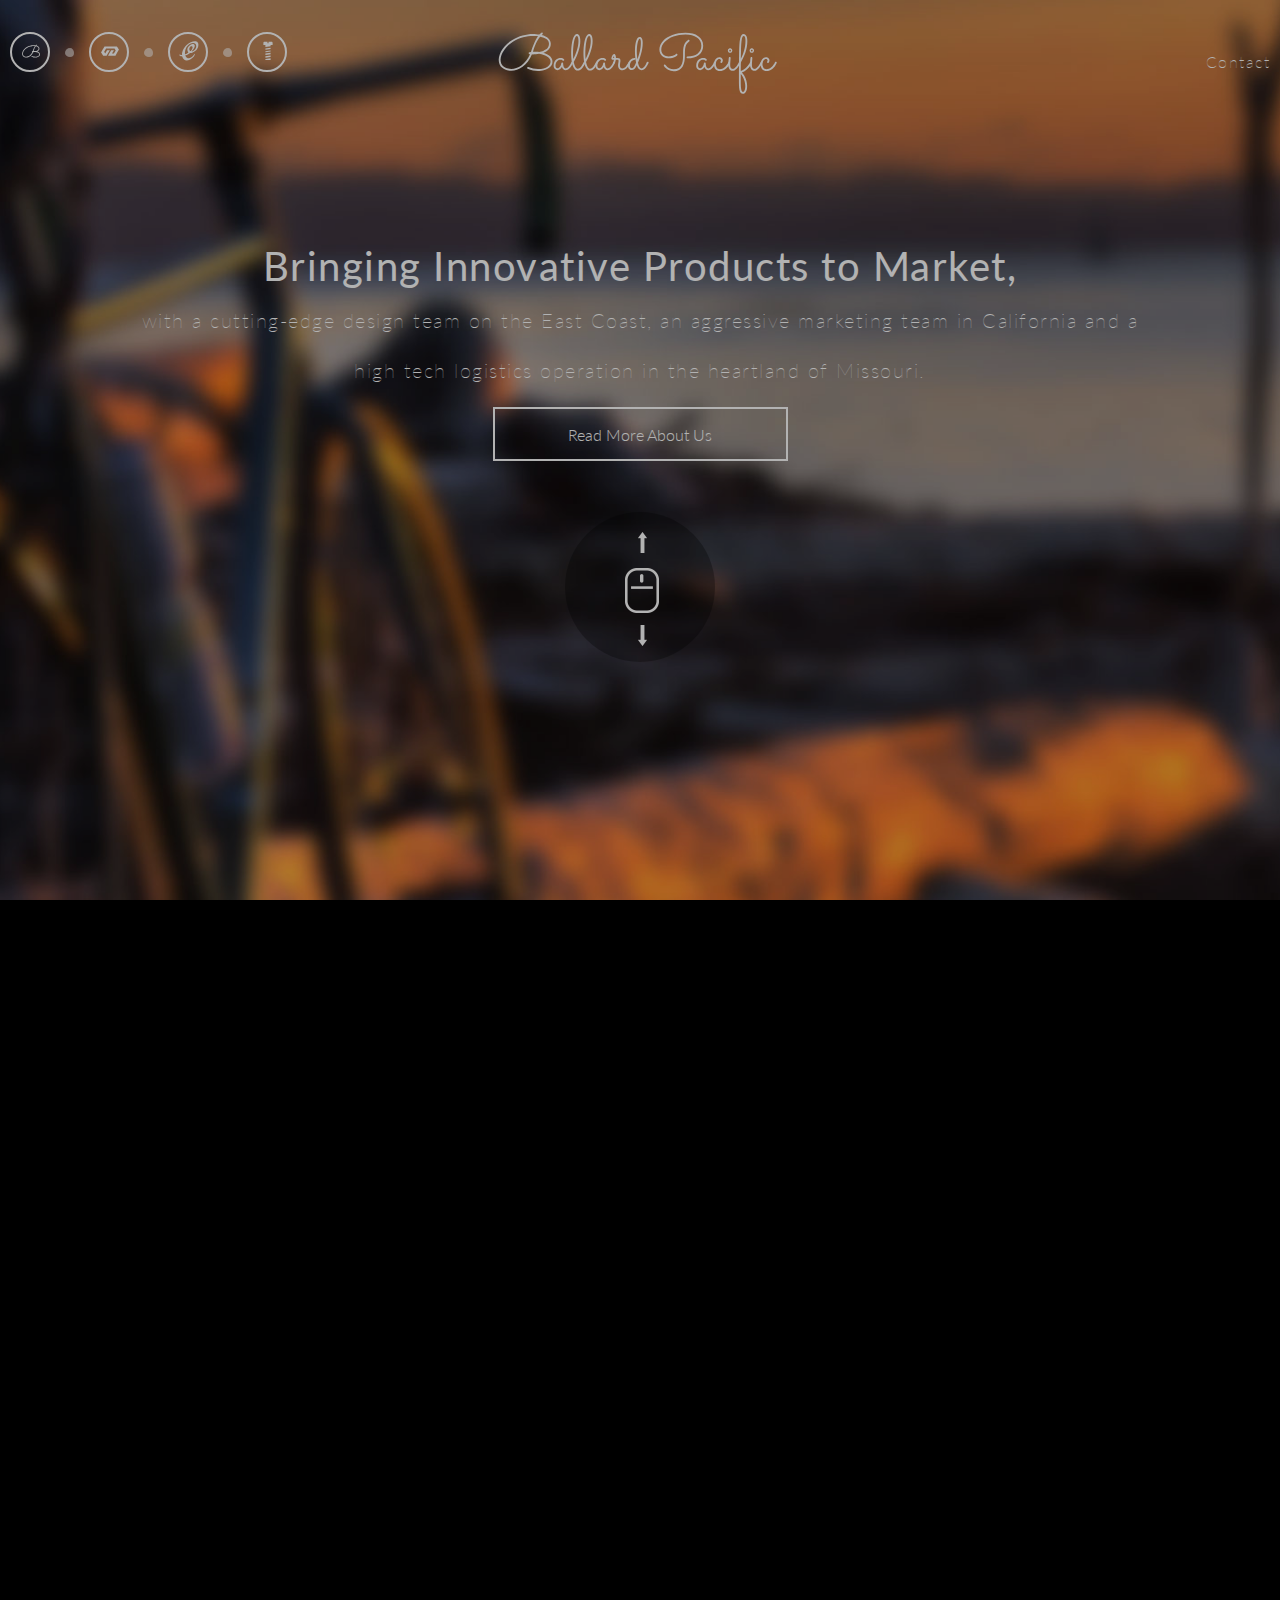
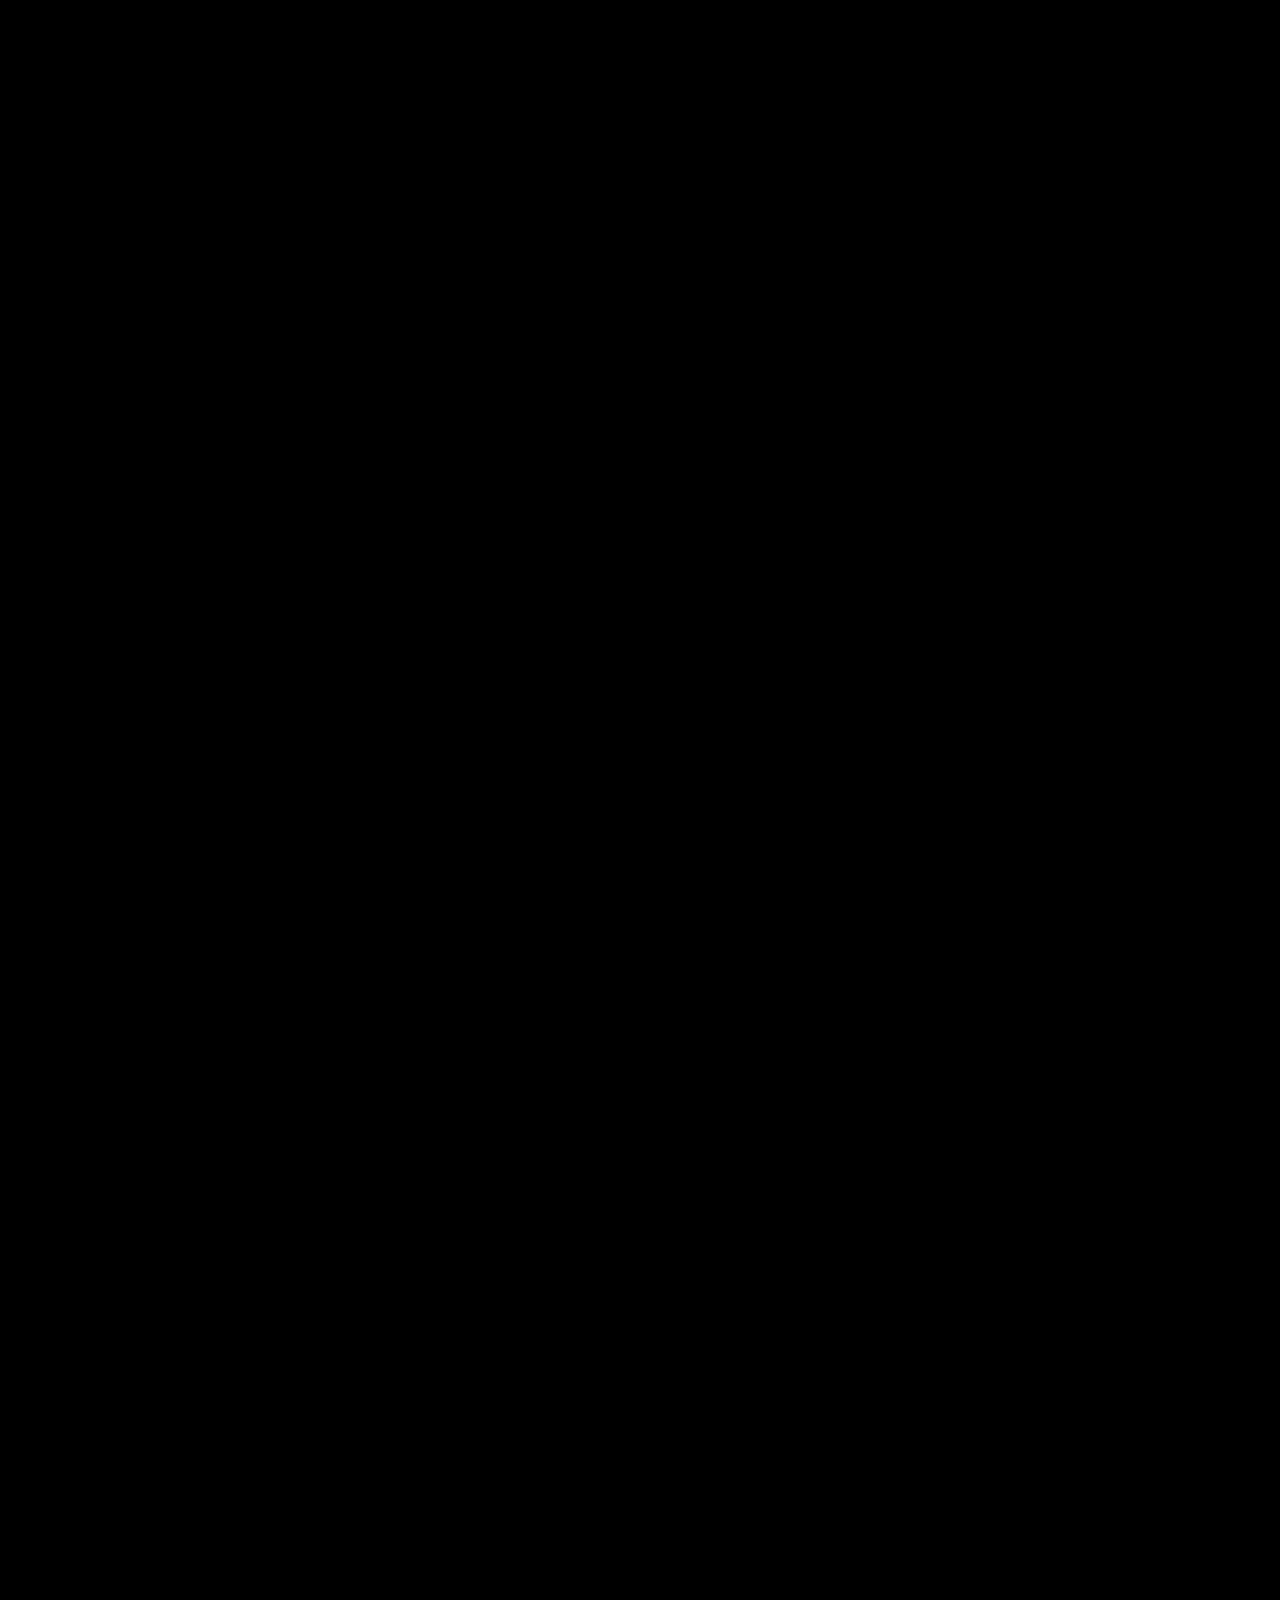
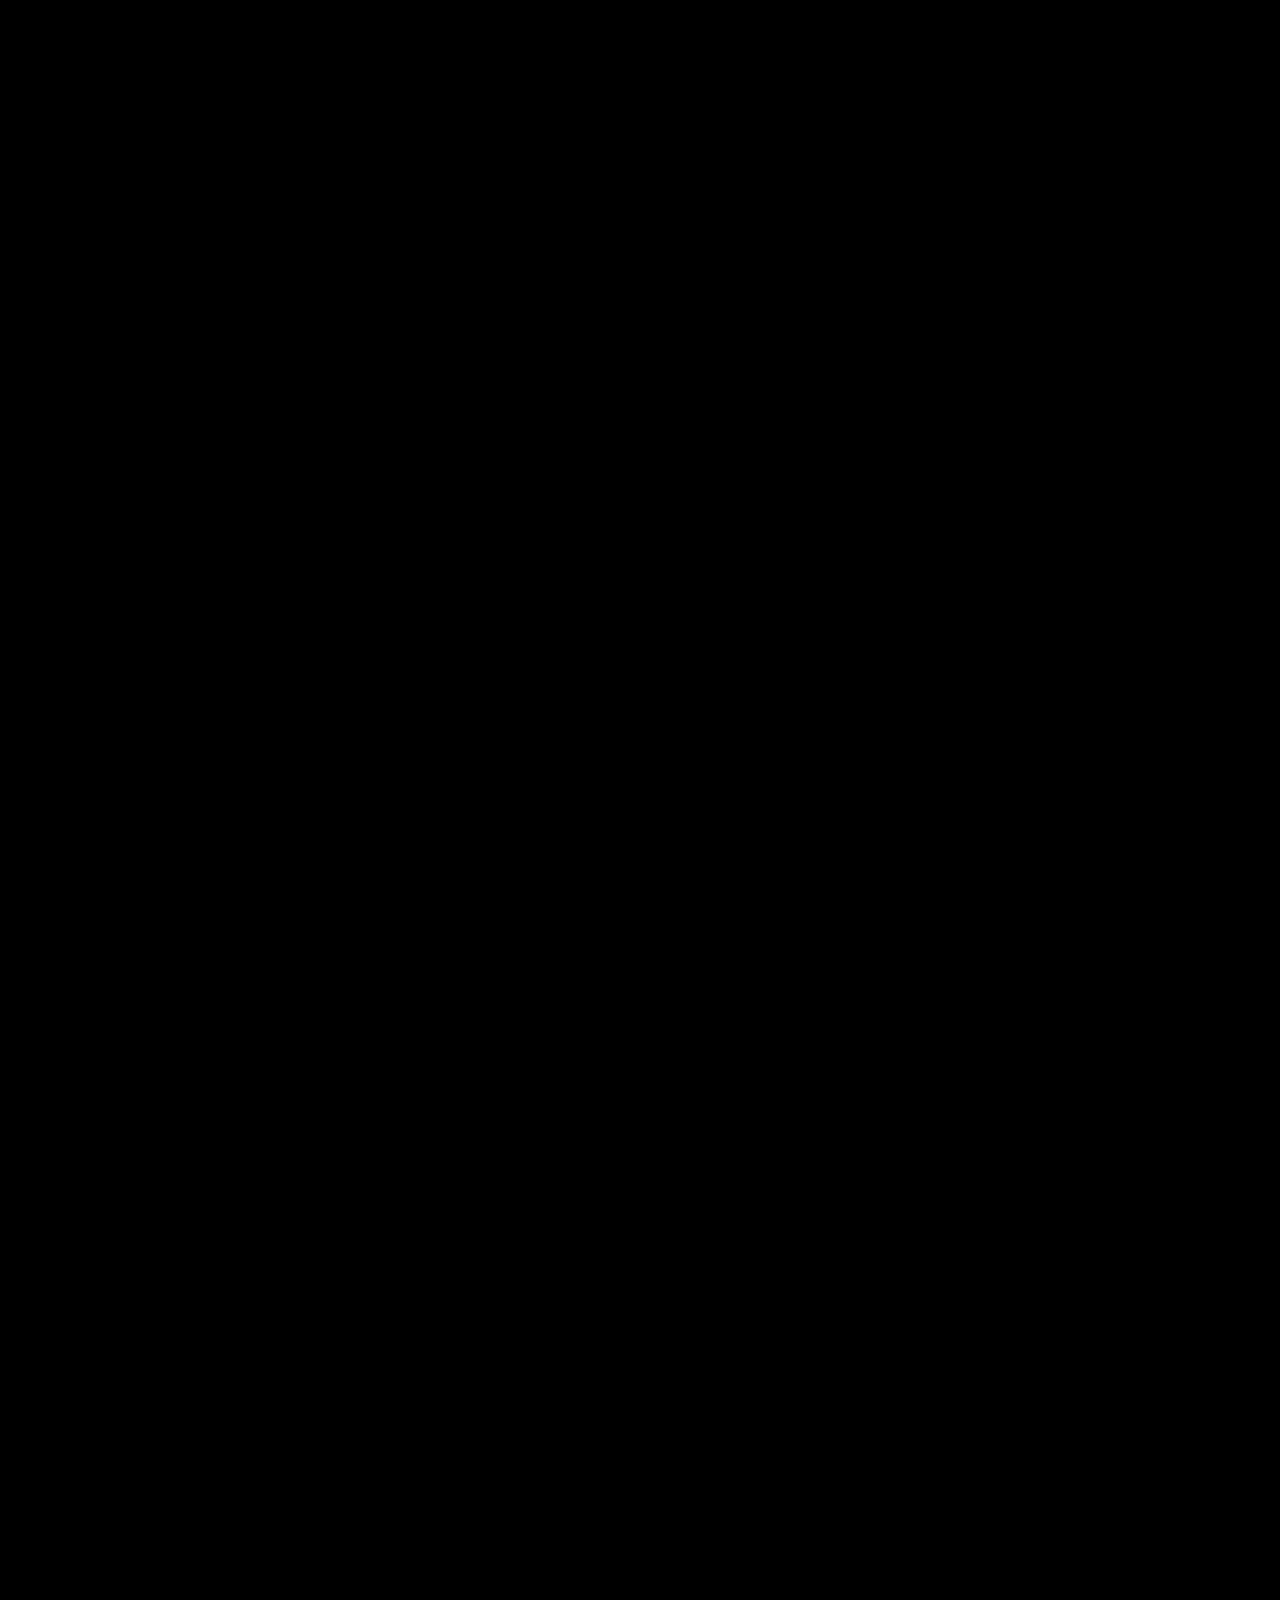
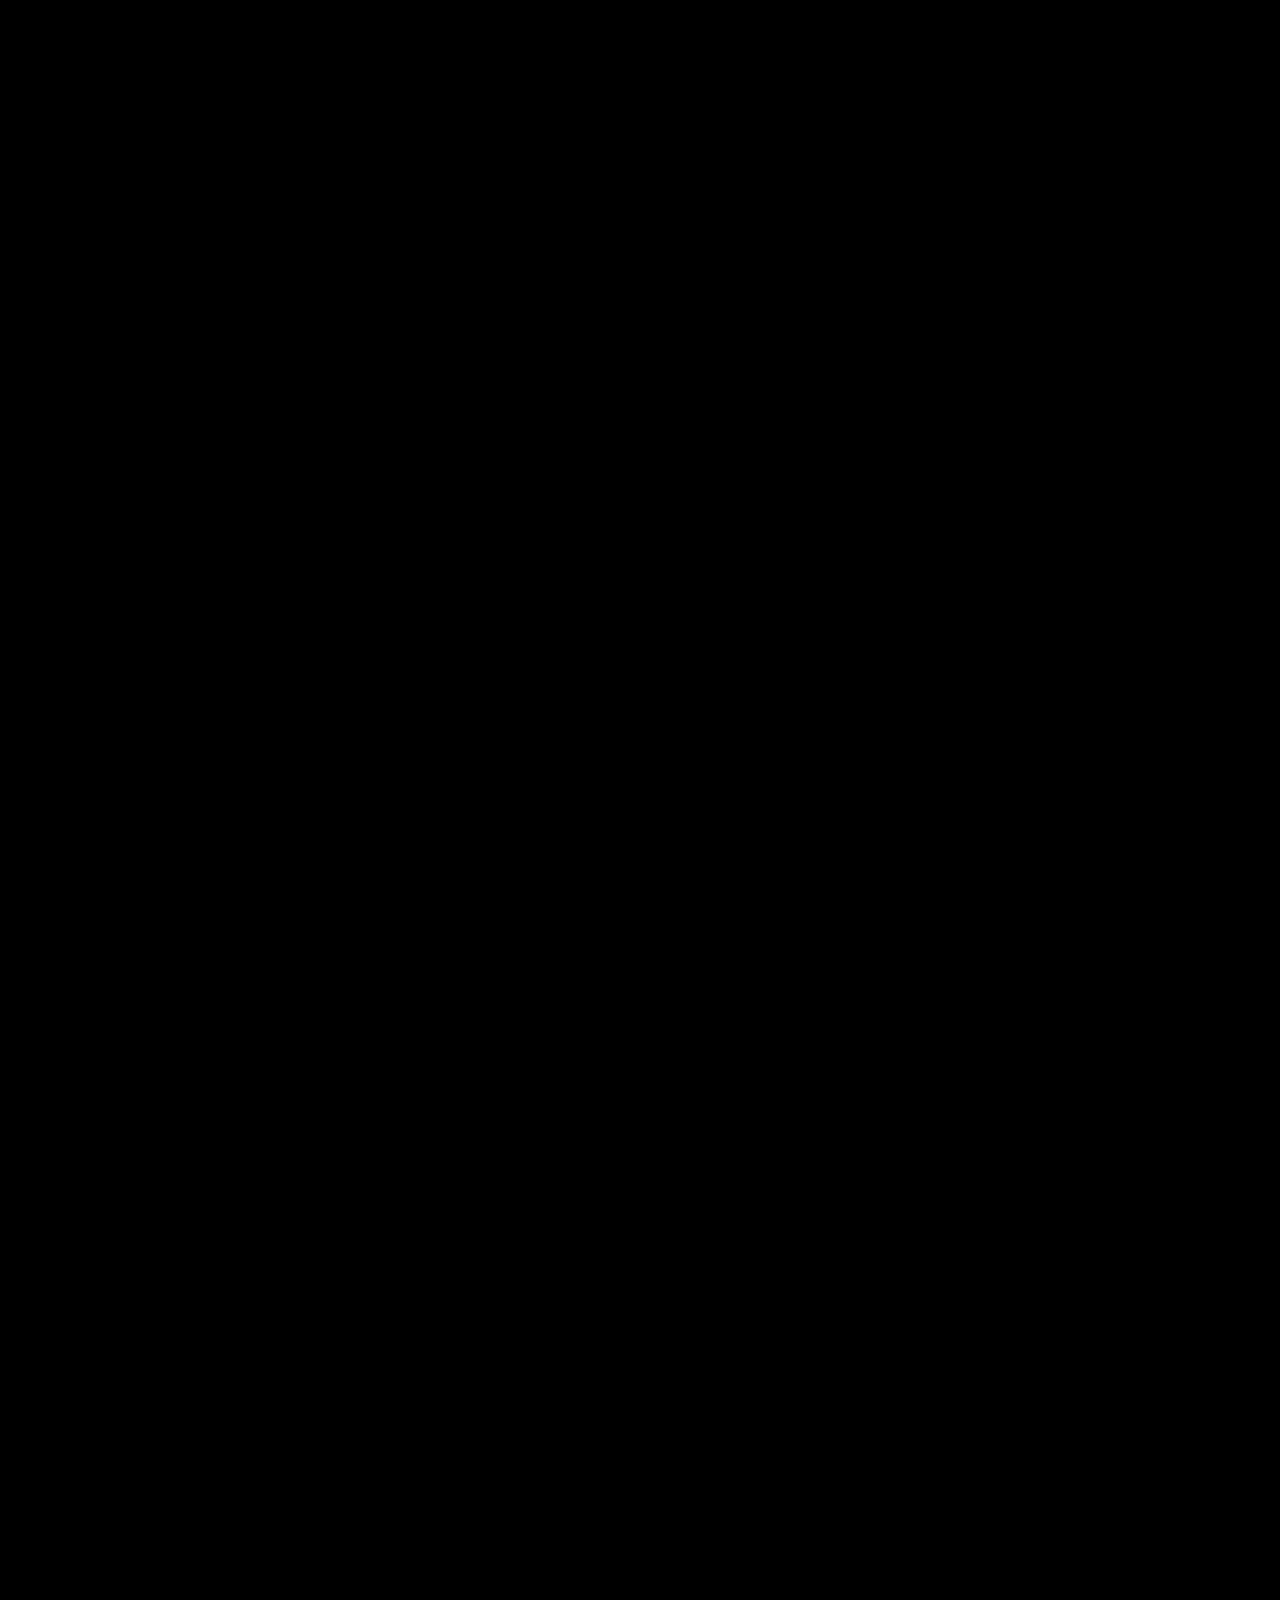
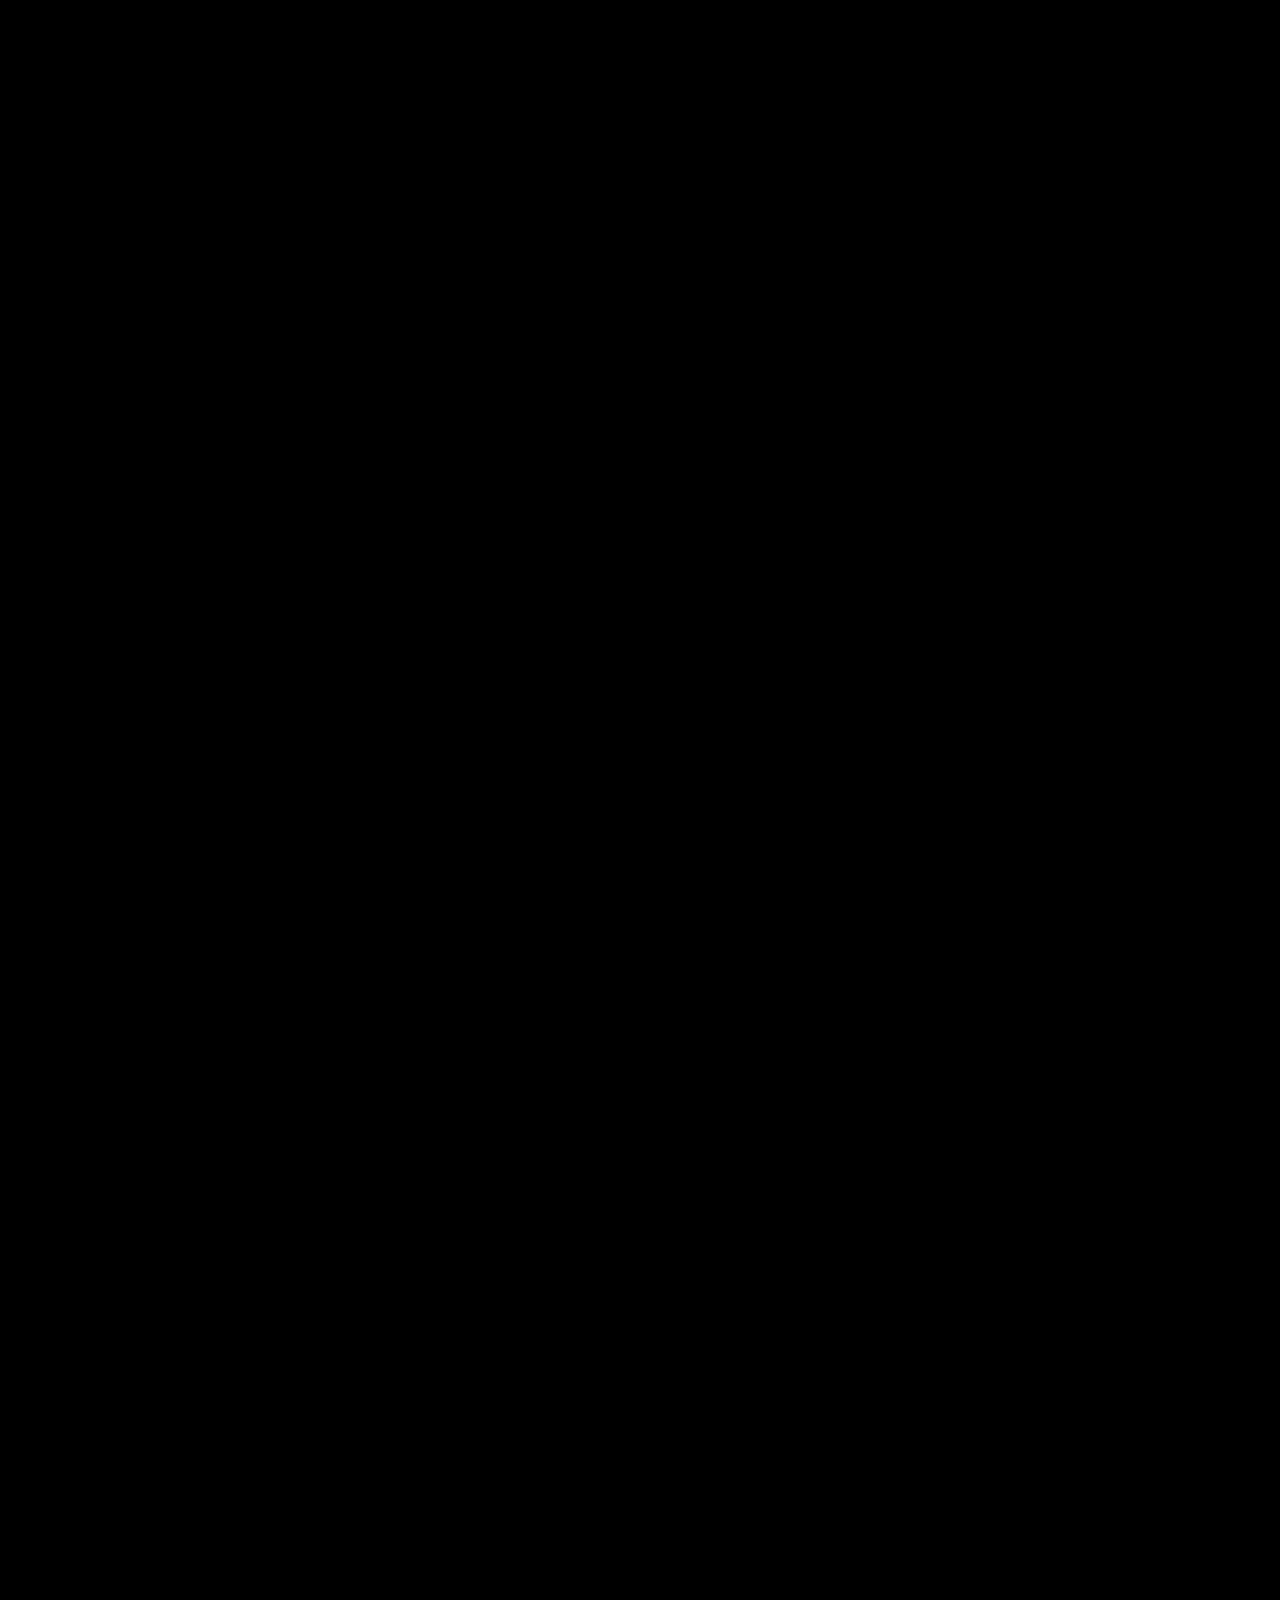
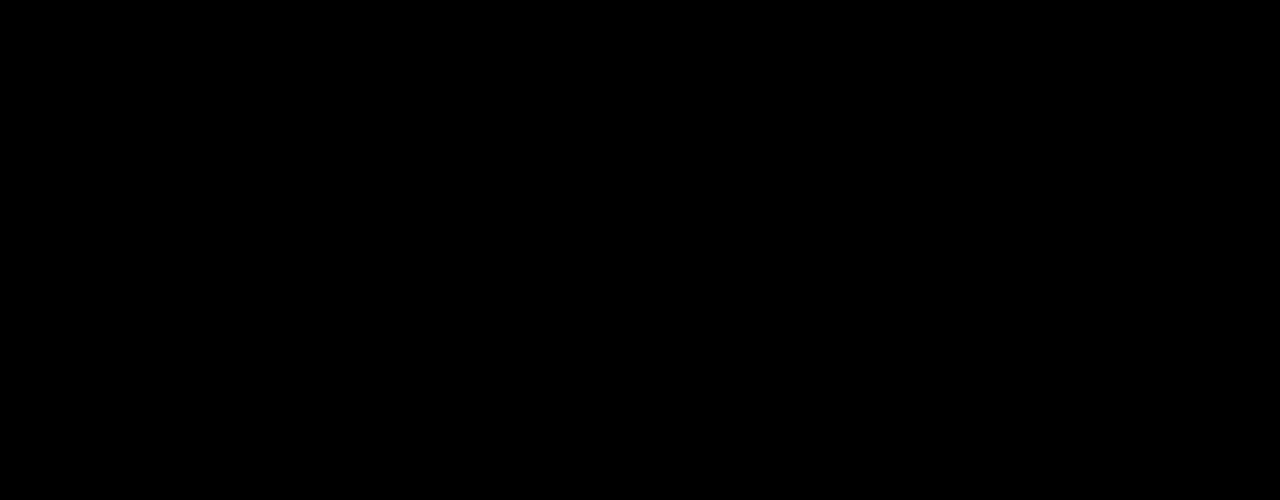
==== index.html @ b6d48e5d "Ballard Website" ====
<!DOCTYPE html PUBLIC "-//W3C//DTD XHTML 1.0 Transitional//EN" "http://www.w3.org/TR/xhtml1/DTD/xhtml1-transitional.dtd">
<html xmlns="http://www.w3.org/1999/xhtml">
<head>
<meta http-equiv="Content-Type" content="text/html; charset=UTF-8" />
    <title>Ballard</title>
    <meta name="viewport" content="width=device-width, initial-scale=1.0, maximum-scale=1.0" />
    <meta name="apple-mobile-web-app-capable" content="no">


	<link rel="stylesheet" href="//netdna.bootstrapcdn.com/bootstrap/3.1.1/css/bootstrap.min.css">

    <link rel="stylesheet" href="css/styles.css" type="text/css" />    
    <link rel='stylesheet' href='http://fonts.googleapis.com/css?family=Lato:100,300,400,700,100italic,300italic,400italic,700italic' type='text/css'>

    <script src = "http://ajax.googleapis.com/ajax/libs/jquery/1.10.2/jquery.min.js"></script>
    <script src="//netdna.bootstrapcdn.com/bootstrap/3.1.1/js/bootstrap.min.js"></script> 
    
     

</head>

<body>
	<!-- PRELOADER -->
    <div id="preloader">
        <div id="status">
        	<div class="spinner">
                <div class="bounce1"></div>
                <div class="bounce2"></div>
                <div class="bounce3"></div>
            </div>
        </div>
    </div>

       
    <div class="mycontainer"><!-- my container --> 
        <nav class="myheader_main visible-lg">    
            <div class="headerelement_menu">
                <a class="bt_circle" href="#ballard" data-menu-top="0"><img src="img/ico1.svg" alt="Ballard" /></a>
                <div class="point"></div>
                <a class="bt_circle" href="#motiontrenz" data-menu-top="4400"><img src="img/ico2.svg" alt="MotionTrenz" /></a>
                <div class="point"></div>
                <a class="bt_circle" href="#columbia" data-menu-top="6000"><img src="img/ico3.svg" alt="Columbia" /></a>
                <div class="point"></div>
                <a class="bt_circle" href="parts_main.html"><img src="img/ico4.svg" alt="Order Parts" /></a>
            </div>
        </nav>
        <p class="hidden-lg fixedtrue" style="z-index:888">
      	<button type="button" class=" fixedtrue bt_menu" data-toggle="offcanvas"><span class="entypo-menu"></span></button>
    	</p>
        
        <div class="row-offcanvas row-offcanvas-left">    
            <nav class="col-xs-6 col-sm-3 sidebar-offcanvas fixedtrue" id="sidebar" role="navigation">
                <div class="headerelement_menu headerelement_menu_mobile">
                    <a class="bt_circle" href="#ballard"><img src="img/ico1.svg" alt="Ballard" /></a>
                    <div class="point"></div>
                    <a class="bt_circle" href="#motiontrenz"><img src="img/ico2.svg" alt="MotionTrenz" /></a>
                    <div class="point"></div>
                    <a class="bt_circle" href="#columbia"><img src="img/ico3.svg" alt="Columbia" /></a>
                    <div class="point"></div>
                    <a class="bt_circle" href="parts_main.html"><img src="img/ico4.svg" alt="Order Parts" /></a>
                </div>
            </nav>
        </div>  
    
                                    
    <!-- ####### ALL SECTIONS ####### -->  
      
    <!-- SECTION 1-->
    <section class="image" id="img_landing" data-0="left:0%;" data-1600="left:0%;" data-1800="left:-100%;">
        <div id="ballard"></div>
        <!-- HEADER OPTION -->    
        <div class="myheader">
            
            <!-- header left-->
            <div class="headerelement_logo"><img class="logoballard" src="img/logo_ballard.svg" alt="ballard" /></div>
            <div class="headerelement_contact visible-lg"><a class="pull-right txt_header">Contact</a><h2 class="entypo-chat pull-right"></h2></div>
        </div>
    
        <div class="section1">
            <p class="simple_title ">Bringing Innovative Products to Market,</p>
            <p class="simple_text ">with a cutting-edge design team on the East Coast, an aggressive marketing team in California and a high tech logistics operation in the heartland of Missouri.</p>
            <div class="btdiv"> <button type="button" class="btn btn-default btn-lg ">Read More About Us</button></div>
            <div class="mousecircle visible-lg visible-md"><img src="img/mousescroll.png" alt=""/></div>
        </div>
    </section>
    
    
    
    
    
    <!-- SECTION 2-->
    <section class="image" id="img_about" data-250="left:110%;" data-1200="left:0%;" data-3200="left:0%;" data-3300="left:-250%;">
        <!-- header left-->
        
        <div class="myheader">
            <div class="headerelement_logo"><img class="logoballard" src="img/logo_ballard.svg" alt="ballard" /></div>
            <div class="headerelement_contact visible-lg"><a class="pull-right txt_header">Contact</a><h2 class="entypo-chat pull-right"></h2></div>
        </div>
    
    
        <div class="section2">
            <p class="simple_title ">We Love Bringing Innovation</p>
            <p class="simple_text ">with a cutting-edge design team on the East Coast, an aggressive marketing team in California and a high tech logistics operation in the heartland of Missouri. with a cutting-edge design team on the East Coast, an aggressive marketing team in California and a high tech logistics operation in the 
heartland of Missouri.</p>
            <div class="btdiv">
                <button type="button" class="btn btn-default btn-lg ">Our Websites</button>
                <button type="button" class="btn btn-default btn-lg ">Contact Us</button>
            </div>
        </div>
    </section>
    


    
    <!-- SECTION 3-->
    <section class="image" id="img_contact" data-1800="left:110%;" data-2800="left:0%;" data-3400="left:0%;" data-5000="left:0%;" data-5100="left:-250%;" >
        <!-- header left-->
        <div class="myheader">
            
            <div class="headerelement_logo"><img class="logoballard" src="img/logo_ballard.svg" alt="ballard" /></div>
            <div class="headerelement_contact visible-lg"><a class="pull-right txt_header">Contact</a><h2 class="entypo-chat pull-right"></h2></div>
        </div>
        
        <div class="section3">
            <p class="simple_title ">Have a Question? We’d Love to Help.</p>
            <form class="myform" action="" method="">
                <input name="name" class="txt_input" type="text" placeholder="First & Last Name" id="name" />
                <input name="email" class="txt_input" type="text" placeholder="Email Address" id="email" />
                <textarea name="message" class="txt_inputarea" placeholder="Message" id="message"></textarea>
                <div class="form_button">
                <button type="button" class="btn btn-default btn-lg">Contact Us</button>
                <p class="simple_text_small">Call us: 1.800.345.5768 OR Email us: info@ballard.com</p>
                </div>
            </form>
        </div>
    </section>
    
        
    
    
    <!-- SECTION 4--> 
     <a id="motiontrenz" style="font-size:0px;">motiontrenz</a>   
    <section class="ciencien" id="motiontrenz">
        <!--izquierda-->
        <div class="image50" id="img_motiontrenz_left" data-3400="left:110%;" data-4400="left:0%;" data-5000="left:0%;" data-6000="left:0%;" data-6100="left:-250%;" style="z-index:200;">
            <!-- header left-->
            <div class="myheader hidden-lg">
                <div class="pull-right"><img class="logomotion pull-right" src="img/logo_motion.png" /></div>
            </div> 
            <div class="section_left">
                <p class="simple_title ">Bringing Innovative </p>
                <p class="simple_text ">with a cutting-edge design team on the East Coast, an 
        aggressive marketing team in California and a high tech logistics 
        operation in the heartland of Missouri.</p>
                <div class="btdiv"> <button type="button" class="btn btn-default btn-lg ">Visit Our Website</button></div>
            </div>
        </div> 
        
        <!--derecha-->
        <div class="image50 visible-lg" id="img_motiontrenz_right" data-3400="left:160%;" data-4400="left:50%;" data-5000="left:50%;" data-6000="left:50%;" data-6100="left:-200%;" style="z-index:100;">
            <!-- header section-->
            <div class="myheader">
                <div class="pull-right"><img class="pull-right" src="img/logo_motion.png" /></div>
            </div>
            <div class="section_right">
                <div class="col-lg-12"></div>
            </div>
        </div>
    </section>
    
    <!-- bike red-->
    <div class="image bike"
        data-0="left:30%; opacity:0; display:none;"
        data-4100="left:30%; opacity:1; display:inline;"
        data-4300="left:56%; opacity:1; display:inline;">
        <img class="bikeimg" src="img/bg_redbike.png" alt="bike" />        
    </div> 


     <!-- SECTION 5-->
    <a id="columbia" style="font-size:0px;">columbia</a>
    <section id="columbia" class="ciencien">    
        <div class="image50" id="img_columbia_left"  data-5000="left:110%;" data-6000="left:0%;" data-6600="left:0%;" data-7600="left:0%;" style="z-index:300;">
            <!-- header left-->
            <div class="myheader hidden-lg">
                <div class="pull-right"><img class="logocolumbia pull-right" src="img/log_columbia2.svg"/></div>
            </div> 
            <div class="section_left">
                <p class="simple_title ">Bringing Back America’s Oldest Bicycle.</p>
                <p class="simple_text ">To be informed when our bikes are available, sign up for our newsletter below</p>
                <form class="myform" action="" method="">
                    <input name="name" class="txt_input" type="text" placeholder="First & Last Name" id="name" />
                    <input name="email" class="txt_input" type="text" placeholder="Email Address" id="email" />
                    <textarea name="message" class="txt_inputarea" placeholder="Message" id="message"></textarea>
                    <div class="form_button">
                        <button type="button" class="btn btn-default btn-lg">Read More About Us</button>
                        <p class="simple_text_small">Call us: 1.800.345.5768 OR Email us: info@ballard.com</p>
                    </div>
                </form>
            </div>
        </div>
       
    
        <div class="image50 visible-lg" id="img_columbia_right"  data-5000="left:160%;" data-6000="left:50%;" data-6600="left:50%;" data-7600="left:50%;"style="z-index:200;">
            <!-- header section-->
            <div class="myheader">
                <div class="pull-right"><img class="pull-right" src="img/log_columbia.svg"/></div>
            </div>
            <div class="section_right">
                <div class="col-lg-12"></div>
            </div>
        </div>
    </section>    
    
    <!-- bike black -->
    <div class="image bike" style="z-index:200;"
        data-0="left:30%; opacity:0; display:none;"
        data-5700="left:30%; opacity:1; display:inline;"
        data-5900="left:56%; opacity:1; display:inline;">
        <img class="bikeimg"  src="img/bg_blackbike.png" alt="bike" />      
    </div>
        
                   
	</div><!-- end my container --> 
        
        
                   
        

    
    
    
    
    
    <script src="js/bootstrap.min.js"></script>	 
    <script type="text/javascript" src="js/skrollr.min.js"></script>
    <script type="text/javascript" src="js/skrollr.menu.min.js" type="text/javascript" charset="utf-8"></script>

    
    <!-- scrollr inicializacion si es desktop-->
 	<script type="text/javascript">
		var device = navigator.userAgent
		if (device.match(/Iphone/i)|| device.match(/Ipod/i)|| device.match(/Android/i)|| device.match(/J2ME/i)|| device.match(/BlackBerry/i)|| device.match(/iPhone|iPad|iPod/i)|| device.match(/Opera Mini/i)|| device.match(/IEMobile/i)|| device.match(/Mobile/i)|| device.match(/Windows Phone/i)|| device.match(/windows mobile/i)|| device.match(/windows ce/i)|| device.match(/webOS/i)|| device.match(/palm/i)|| device.match(/bada/i)|| device.match(/series60/i)|| device.match(/nokia/i)|| device.match(/symbian/i)|| device.match(/HTC/i))
		 { 
		 	$(function(){<!-- Si es un mobile, solo activa un desplazamiento suave-->

				 $('a[href*=#]').click(function() {
			
				 if (location.pathname.replace(/^\//,'') == this.pathname.replace(/^\//,'')
					 && location.hostname == this.hostname) {
			
						 var $target = $(this.hash);
			
						 $target = $target.length && $target || $('[name=' + this.hash.slice(1) +']');
			
						 if ($target.length) {
			
							 var targetOffset = $target.offset().top;
			
							 $('html,body').animate({scrollTop: targetOffset}, 1000);
			
							 return false;
			
						}
			
				   }
			
			   });
			
			});
		 
		
		}
		else
		{	<!-- Si es desktop, activa skrollr con todas sus funciones-->
			setTimeout(function() {
				var s = skrollr.init();
				
				skrollr.menu.init(s, {
				animate: true,
				duration: 1000,
				easing: 'sqrt'
				})
				
			}, 500);
			
		}
		
		

		
		
			
	</script>
    
	<!-- Preloader -->
	<script type="text/javascript">
        //<![CDATA[
            $(window).load(function() { // makes sure the whole site is loaded
                $('#status').fadeOut(); // will first fade out the loading animation
                $('#preloader').delay(350).fadeOut('slow'); // will fade out the white DIV that covers the website.
                $('body').delay(350).css({'overflow':'visible'});
            })
        //]]>
    </script>
    
    
    <!-- toggle bar -->
	<script type="text/javascript">
        $(document).ready(function () {
		  $('[data-toggle="offcanvas"]').click(function () {
			$('.row-offcanvas').toggleClass('active')
		  });
		});
    </script> 
    
    
    
    
    
    
    
    
</body>
</html>
---- css/styles.css ----
@charset "UTF-8";

@import url(http://weloveiconfonts.com/api/?family=entypo);

/* entypo */
[class*="entypo-"]:before {
  font-family: 'entypo', sans-serif;
}





/* BOOTSTRAP PERSONALIZATION*/
a {color: #FFFFFF; text-decoration: none;}
a:link {color: #FFFFFF; text-decoration: none;}
a:hover a:visited a:active {color: #FFFFFF; text-decoration: none;}
a:hover, a:visited, a:active {color: #FFFFFF; text-decoration: none;}

h3, .h3 {
margin-top: 12px;
margin-bottom: 12px;
}

.btn-default {
	max-width: 295px;
	width: 40%;
	height: 54px;
	margin-right: 10px;
	margin-left: 10px;
	margin-top: 12px;
	margin-bottom: 12px;
	font-size: 16px;
	color: #FFFFFF;
	font-weight: 300;
	background-color: rgba(255,255,255,0);
	border: solid 2px #fff;
	border-radius: 0px;
	
	transition: all ease-out 0.2s;
	-ms-transition: all ease-out 0.2s;
	-moz-transition: all ease-out 0.2s;
	-webkit-transition: all ease-out 0.2s;
}

.btn-default:hover, .btn-default:visited, .btn-default:active{
	
	color: #FFFFFF;
	background-color: rgba(255,255,255,0.3);
	border: solid 2px #fff;
	border-radius: 0px;
	
	transition: all ease-in 0.2s;
	-ms-transition: all ease-in 0.2s;
	-moz-transition: all ease-in 0.2s;
	-webkit-transition: all ease-in 0.2s;
}


/*END BOOTSTRAP PERSONALIZATION*/







*{
	margin:0px;
	padding:0px;
}
html, body{
	height: 100%;
	min-height: 100%;
	font-family: "Lato","tahoma","verdana","arial","sans-serif";
	font-size: 24px;
	font-weight:lighter;
	letter-spacing:1.5px;
	color:#FFFFFF;
	background-color: #000000;
	
}

.mycontainer {
    display:block;
	position:relative;
	height: 100%;
	min-height:100%;
    min-width:100%;
}

.myheader_main{
	margin-top: 32px;
	margin-left: 10px;
	position: absolute;
	z-index:999;
}

.myheader{
	width: 100%;
	position:absolute;
	float: none;
	padding-top: 30px;
}




/*  HEADER   */
.headerelement_logo, .headerelement_contact{
	width:33.3%;
	min-width:300px;
	text-align:center;
}

.headerelement_menu{
	position:fixed;
	
}

.headerelement_logo{
	position: absolute;
	/* margin-left: 30%; */
	width: 100%;
	text-align: center;
}

.logoballard{
	
}

.headerelement_contact{
	float:right;
	padding-right: 10px;
}

.headerelement_menu_mobile{
	width: 98px;
	height: 100%;
	float: none;
	background: rgba(0, 0, 0, 0.701961);
	padding-bottom: 22px;
	padding-top: 100px;
	padding-left: 35px;
}

.headerelement_close{
	position: absolute;
	margin-top: 50px;
	float: right;
	text-align: right;
	width: 100%;
}



.bt_circle{
	width: 40px;
	height: 40px;
	padding: 7px 9px 13px 9px;
	float:left;
	display:block;
	
	-webkit-border-radius: 60px/60px 60px 60px 60px;
	-moz-border-radius: 60px/60px 60px 60px 60px;
	border-radius: 60px/60px 60px 60px 60px;
	background-color: rgba(255,255,255,0);
	border: solid 2px #fff;
	
	transition: all ease-out 0.2s;
	-ms-transition: all ease-out 0.2s;
	-moz-transition: all ease-out 0.2s;
	-webkit-transition: all ease-out 0.2s;
}

.bt_circle:hover{
	background-color: rgba(255,255,255,0.5);
	
	transition: all ease-in 0.2s;
	-ms-transition: all ease-in 0.2s;
	-moz-transition: all ease-in 0.2s;
	-webkit-transition: all ease-in 0.2s;
}

.bt_circle2 {
	width: 40px;
	height: 40px;
	padding: 2px 9px 13px 9px;
	float:left;
	
	-webkit-border-radius: 60px/60px 60px 60px 60px;
	-moz-border-radius: 60px/60px 60px 60px 60px;
	border-radius: 60px/60px 60px 60px 60px;
	background-color: rgba(0,0,0,0.3);
	border: solid 2px #fff;
	position: fixed;
	margin-top: -16px;
	z-index:100;
	
	transition: all ease-out 0.2s;
	-ms-transition: all ease-out 0.2s;
	-moz-transition: all ease-out 0.2s;
	-webkit-transition: all ease-out 0.2s;
}

.bt_circle2:hover {
	
	
}
.bt_menu, bt_menu:hover, bt_menu:active{
	font-size: 32px;
	z-index: 888;
	padding-left: 8px;
	padding-right: 8px;
	padding-top: 3px;
	margin-left: -1px;
	margin-top: 0px;
	line-height: 33px;
	top: 12px;
	left: 18px;
	background-color: rgba(0,0,0,0.0);
	border: none;

}


.point{
	width: 9px;
	height: 9px;
	float: left;
	margin-left: 15px;
	margin-right: 15px;
	margin-bottom: 16px;
	margin-top: 16px;

	
	-webkit-border-radius: 5px 4px 4px 5px/5px 5px 4px 4px;
	-moz-border-radius: 5px 4px 4px 5px/5px 5px 4px 4px;
	border-radius: 5px 4px 4px 5px/5px 5px 4px 4px;
	background-color: rgba(255,255,255,.57)
}

.margin_l10{
	margin-left:5%;
}

.txt_header{
	font-size: 16px;
	color: #fff;
	line-height: 4;
	margin-left: 13px;
	letter-spacing: 1.5px;
}
.txt_header:visited .txt_header:active {color:#FFFFFF; text-decoration:none;}
.txt_header:hover {color:#FFFFFF; text-decoration:underline; cursor:pointer;}

/* SECTION and IMAGES*/
.section1{
	/*padding-top: 12%;*/
	display: table-cell;
	vertical-align: middle;
	min-height: 750px
}
.section2{
	/*padding-top: 12%;*/
	display: table-cell;
	vertical-align: middle;
	min-height: 750px
}
.section3{
	/*padding-top: 12%;*/
	display: table-cell;
	vertical-align: middle;
	min-height: 750px
}
.section_left{
	display: table-cell;
	vertical-align: middle;
	min-height: 720px
}

.section_right{
	/*padding-top: 20%;*/
	display: table-cell;
	vertical-align: middle;
	min-height: 720px
}


/*IMAGES*/

.image { height:100%;  min-width:100%;   min-height:530px; float:left;  display: table;}
.image2 {	height:100%; width:100%;  display: table;}
.image50 { 	width:50%; height:100%; max-width:50%;   min-height:530px; max-height: 100%; float:left;  display: table;}


#img_landing{
	background: url(../img/bg_landing.jpg) center center no-repeat;
	background-size:cover;
}

#img_about{
	background: url(../img/bg_about.jpg) center center no-repeat;
	background-size:cover;
}

#img_contact{
	background: url(../img/bg_contact.jpg) center center no-repeat;
	background-size:cover;
}

#img_motiontrenz_left{
	background: url(../img/bg_motiontrenz_left.jpg) center center no-repeat;
	background-size:cover;
	
}

#img_motiontrenz_right{
/*	background: url(../img/bg_motiontrenz_right.jpg) center center no-repeat;*/
	background-color: #f02338;
	background-size:cover;
	
}

#img_columbia_left{
	background: url(../img/bg_columbia_left.jpg) center center no-repeat;
	background-size:cover;
	
}

#img_columbia_right{
	/*background: url(../img/bg_columbia_right.jpg) center center no-repeat;*/
	background-color: #ebebeb;
	background-size:cover;
	
}


#img_partservice_left{
	background: url(../img/bg_partservice_left.jpg) center center no-repeat;
	background-size:cover;
	
}

#img_partservice_right{
	background-color:#474747;
	
}

#img_partservice_right_black{
	background-color:#000000;
	
}


#img_partservice_right_red{
	background-color:#f02338;
	/*height: 160% /*para que entre en los cel pequenios*/
	
}


.myclose{
	width: 100%;
	float: none;
	margin: auto;
	line-height: 0.5;
	margin-right: 10px;
	font-size: 35px;
	font-weight: 200;
	text-align: right;
}


.simple_title{
	width: 100%;
	float: none;
	margin: auto;	
	font-size: 40px;
	font-weight: 400;
	text-align: center;
}

.bt_red{
	padding: 13px;
	border: solid 1px #f02338;
	width: 100%;
	max-width: 600px;
	margin-top: 40px;
	margin-bottom: 50px;
	color: #f02338;
	text-align: center;
	font-size: 17px;
	background-color: rgba(0,0,0,.0);

}

.simple_text_small{
	margin: auto;
	font-size: 14px;
	text-align: center;
	padding-left: 10px;
	padding-right: 10px;
	max-width: 1000px;
	line-height: 5;
}
.simple_text{
	width: 80%;
	font-size: 20px;
	line-height: 2.5;
	float: none;
	margin: auto;
	text-align: center;
	max-width: 1000px;
}


.btdiv{
	float: none;
	margin: auto;
	width: 100%;
	height: auto;
	text-align: center;
	
}

.mousecircle{
	float: none;
	margin: auto;
	width: 150px;
	height: 150px;
	margin-top: 3%;
	padding: 20px 60px;
	
	-webkit-border-radius: 100px 100px 100px 100px/100px;
	-moz-border-radius: 100px 100px 100px 100px/100px;
	border-radius: 100px 100px 100px 100px/100px;
	background-color: rgba(0,0,0,.3);
}



.myform{
	margin: auto;
	width: 80%;
	max-width: 600px;
	text-align:center;
}

.form_button{ float:none; margin:auto; width:100%; height:auto; text-align:center;}

.txt_input, .txt_input:focus{
	width: 43%;
	background: none;
	border: solid 2px #ffffff;
	color: #ffffff;
	font-size: 16px;
	padding: 14px 14px;
	margin-left: 10px;
	margin-right: 10px;
	margin-bottom: 12px;
	margin-top: 12px;
	text-align: left;
	
}

.txt_inputarea, txt_inputarea:focus{
	width: 90%;
	background: none;
	border: solid 2px #ffffff;
	color: #ffffff;
	font-size: 16px;
	padding: 14px 14px;
	margin-left: 10px;
	margin-right: 10px;
	margin-bottom: 12px;
	margin-top: 12px;
	text-align: left;
}


input, select, textarea{    color: #FFFFFF;}
textarea:focus, input:focus {    color: #FFFFFF;}
::-webkit-input-placeholder {   color: #FFFFFF;}
:-moz-placeholder {   color: #FFFFFF;  } /* Firefox 18- */
::-moz-placeholder {   color: #FFFFFF;  }  /* Firefox 19+ */
:-ms-input-placeholder {     color: #FFFFFF;  }


.myselect{
	float: none;
	margin: auto;
	max-width: 600px;
	background: none;
	border-right: 0px;
	color: #ffffff;
	border: solid 2px;
	font-size: 16px;
	text-align: center;
	height: 50px;
	appearance: none;
	-webkit-appearance: none;
	-moz-appearance: none;
	-ms-appearance: none;
	border-radius: 0;
	-webkit-border-radius: 0;
	-moz-border-radius: 0;
	-ms-border-radius: 0;
	
	background-image: url(../img/carrot.png); 
	background-repeat: no-repeat;
	background-position: right center;
	padding-right: 20px;
}

.myselect2{
	background: none;
	border-right: 0px;
	color: #ffffff;
	border: solid 2px;
	font-size: 16px;
	text-align: center;
	height: 50px;
	appearance: none;
	-webkit-appearance: none;
	-moz-appearance: none;
	-ms-appearance: none;
	border-radius: 0;
	-webkit-border-radius: 0;
	-moz-border-radius: 0;
	-ms-border-radius: 0;
	
	background-image: url(../img/carrot.png); 
	background-repeat: no-repeat;
	background-position: right center;
	
	width: 43%;
	display: initial;
	margin-left: 10px;
	margin-right: 10px;
}


.all_produts{
	float: none;
	margin: auto;
	width: 100%;
	max-width: 600px;

}

.product{
	/*width:50%; */
	float:left;
	text-align: center;
}

.tumb{
	text-align: center;
	width: 100%;
/*	padding: 10px; */
	max-width: 250px;
}


.tumb_t1, .tumb_t2{
	font-size:14px;
	text-align:center;
	line-height: 1;
}
	
.tumb_t2{
	color: #61c4f2
}
	
.bike{
	top:28%; 
	left:30%; 
	opacity:0; 
	z-index:200;
	display:none;
}

.bikeimg{
	 width: 40%; 
	 max-width: 725px;
}

.logomotion{
	margin-right: 10px;
}

.logocolumbia{
}

.youtubeimg{
	margin-left: 5px;
	width: 20%;
}

#parts .image50 .section_right .btdiv .btn span{
	line-height: 2.4;
}
	
.footer{
	float: none;
	float: none;
	height: 50px;
	margin: auto;
	width: 100%;
	text-align: center;
	font-size: 16px;
	top: 95%;
	position: fixed;
	padding-top: 12px;
	background-color: rgba(0,0,0,.2);
}





/* RowOffCanvas Toggle nav */

.row-offcanvas {
	position: relative;
	-webkit-transition: all .25s ease-out;
	   -moz-transition: all .25s ease-out;
			transition: all .25s ease-out;
}



.row-offcanvas-left {
	margin-left: -100px;
}



.row-offcanvas-left .sidebar-offcanvas {
	margin-left: -100px; /* 3 columns */
	
}



.row-offcanvas-left.active {
	margin-left: 65px; /* 3 columns */
}

.row-offcanvas-left.active .sidebar-offcanvas {
	
}

.row-offcanvas .content {
	width: 75%; /* 9 columns */
	-webkit-transition: all .25s ease-out;
	   -moz-transition: all .25s ease-out;
			transition: all .25s ease-out;

}

.row-offcanvas.active .content {
	width: 100%; /* 12 columns */
}
	 
.sidebar-offcanvas {
	position: absolute;
	top: 0;
	width: 25%; /* 3 columns */
}

.fixedtrue{
	position:fixed;
}








/*
 * skrollable CONFIGURATION!!!!!
 * 
 */




.skrollable {
	/*
	 * First-level skrollables are positioned relative to window
	 */
	position:fixed;

	/*
	 * Skrollables by default have a z-index of 100 in order to make it easy to position elements in front/back without changing each skrollable
	 */
	z-index:100;
}

/*
.skrollable.unrendered {
	display:none !important;
}
*/

.skrollable .skrollable {
	/*
	 * Second-level skrollables are positioned relative their parent skrollable
	 */
	position:absolute;
}

.skrollable .skrollable .skrollable {
	/*
	 * Third-level (and below) skrollables are positioned static
	 */
	position:static;
}


/*PRELOADER ANIMATIONS*/
#preloader {
	position: fixed;
	top:0;
	left:0;
	right:0;
	bottom:0;
	background-color:#020202; /* change if the mask should have another color then white */
	z-index:9999; /* makes sure it stays on top */
}

#status {
	width:200px;
	height:200px;
	position:absolute;
	left:50%; /* centers the loading animation horizontally one the screen */
	top:50%; /* centers the loading animation vertically one the screen */
	
	margin:-100px 0 0 -100px; /* is width and height divided by two */
}


.spinner {
	margin: 100px auto 0;
	width: 70px;
	text-align: center;
}

.spinner > div {
	width: 18px;
	height: 18px;
	background-color: #333;
	
	border-radius: 100%;
	display: inline-block;
	-webkit-animation: bouncedelay 1.4s infinite ease-in-out;
	animation: bouncedelay 1.4s infinite ease-in-out;
	/* Prevent first frame from flickering when animation starts */
	-webkit-animation-fill-mode: both;
	animation-fill-mode: both;
}

.spinner .bounce1 {
	-webkit-animation-delay: -0.40s;
	animation-delay: -0.40s;
}

.spinner .bounce2 {
	-webkit-animation-delay: -0.20s;
	animation-delay: -0.20s;
}

@-webkit-keyframes bouncedelay {
	0%, 80%, 100% { -webkit-transform: scale(0.0) }
	40% { -webkit-transform: scale(1.0) }
}

@keyframes bouncedelay {
	0%, 80%, 100% {
	  transform: scale(0.0);
	  -webkit-transform: scale(0.0);
	} 40% {
	  transform: scale(1.0);
	  -webkit-transform: scale(1.0);
	}
}
	

	









@media only screen and (max-width: 1199px) { /*ipad - mobile*/

	button:focus,
	button:active,
	button:hover
	{

		outline-color: #ffffff;
		-webkit-appearance:none;
	}

	
	.headerelement_logo, .headerelement_contact {position: static; width:auto; min-width: initial;}
	.image50 { 	width:100%;	max-width:100%; max-height:none;  }
	.ciencien{height: 100%; min-height: 100%;}
	
	.section1 .simple_title {margin-bottom: 20px;} 
	.section2 .simple_title {margin-bottom: 20px;} 
	#img_motiontrenz_left .section_left .simple_title {margin-bottom: 20px;} 
	
	.section1 .btdiv {margin-top: 20px;}
	.section2 .btdiv {margin-top: 20px;} 
	#img_motiontrenz_left .section_left .btdiv {margin-top: 20px;} 

	

}

@media only screen and (max-width: 768px) {  /*ipad - mobile*/

	html, body{
	font-weight:400;
	}
	
	#img_partservice_right_red {

	/*height: 200% para que entre en los cel pequenios*/;
	}
	
	.image50 {}
	
	.section_left {
	
	}
	
	.logomotion{
		width: 70%;
		margin-right: 10px;
		margin-top:5px;
	}
	
	.logocolumbia{
		width: 50%;
		margin-right: 10px;
		margin-top: -12px;
	}
	
	#columbia .image50 .section_left{
		padding-top: 60px;
	}
	
	
	#parts .image50 .section_left{
		padding-top: 60px;
		padding-bottom: 40px;
	}

	#parts .image50 .section_right{
		padding-top: 0px;
		padding-bottom: 40px;
	}
	
	#img_columbia_left .section_left .myform .form_button .btn-default{
		width: 60%;
	}
	
	.headerelement_close {
		margin-top: 25px;
	}
	
	.txt_input, .txt_input:focus, .myselect2, .txt_inputarea {
		margin-left: 0px;
		margin-right: 0px;
	}
	
	#parts .image50 .section_right .btdiv .btn span{
		line-height: 2;
	}
	
	.youtubeimg{
		display:none;
	}
	
	
	/*
	.row-offcanvas-left .sidebar-offcanvas {
		margin-left: -35%;  
	
	}
	
	
	
	.row-offcanvas-left.active {
		margin-left: 30%; 
	}
}



/* HORIZONTALES */
@media only screen and (max-height: 500px) {
	/* SECTION and IMAGES*/
	.section1{
		
		min-height: 500px;
		overflow:scroll;
	}
	.section2{
		
		min-height: 500px;
		overflow:scroll;
	}
	.section3{
		
		min-height: 500px;
		overflow:scroll;
	}
	.section_left{min-height: 500px}
	.section_right{min-height: 500px}
	
	.simple_text {
		width: 98%;
		font-size: 15px;
		line-height: 1.5;
	}
		
		.simple_title {
		width: 95%;
		margin-bottom: 1%;
		font-size: 18px;
	}
		.simple_text_small {
		padding-top: 5%px;
		line-height: 1.6;
	}
	
	.tumb {
		text-align: center;
		width: 100%;
		padding: 10px;
		max-width: 150px;
	}
	
	.btn-default {
	
	width: 30%;
	height: 44px;
	}
	
	.txt_input, .txt_input:focus{
		
		padding: 10px 8px;
		
	}
	
	.txt_inputarea, txt_inputarea:focus{
		padding: 10px 8px;
	}
	

	
	.myselect{
		height: 40px;
		
		
		
		
	}
	
	.myselect2{
		height: 40px;	
			
		
	}
	
	.logomotion{
	width: 70%;
	margin-right: 10px;
	margin-top:-5px;
	}

	.logocolumbia{
	width: 50%;
	margin-right: 10px;
	margin-top: -17px;
	}
	
	.youtubeimg{
	margin-left: 5px;
	width: 20%;
	}

}


@media only screen and (max-width: 500px) {   /*mobile*/
	.logoballard{
		width:55%;
		margin-top: -14px;
	}
	.simple_text {
		width: 98%;
		font-size: 14px;
		line-height: 1.7;
	}
	
	.simple_title {
		width: 95%;

		margin-bottom: 5px;
		font-size: 20px;
	}
	.simple_text_small {
		padding-top: 5px;
		line-height: 1.2;
		font-size: 10px
	}
	
	.section3 {
	
	}
	
	.txt_input, .txt_input:focus {
		width: 100%;
	}
	
	.txt_inputarea, .txt_inputarea:focus {
		width: 100%
	}
	
	.myselect2 {
		width: 100%;
	}
	
	.btn-default {
		font-size: 14px;
		width: 47%;
		padding: 0px;
		margin-left:2px;
		margin-right: 2px;
		margin-bottom: 2px;
	}
	
	.product {
		width: 100%; 
	}
	
	#img_partservice_right_red {
		padding-top: 60px;
	}
	
	#parts .image50 .section_right {
	padding-bottom: 130px;
	}
	
	
	
}
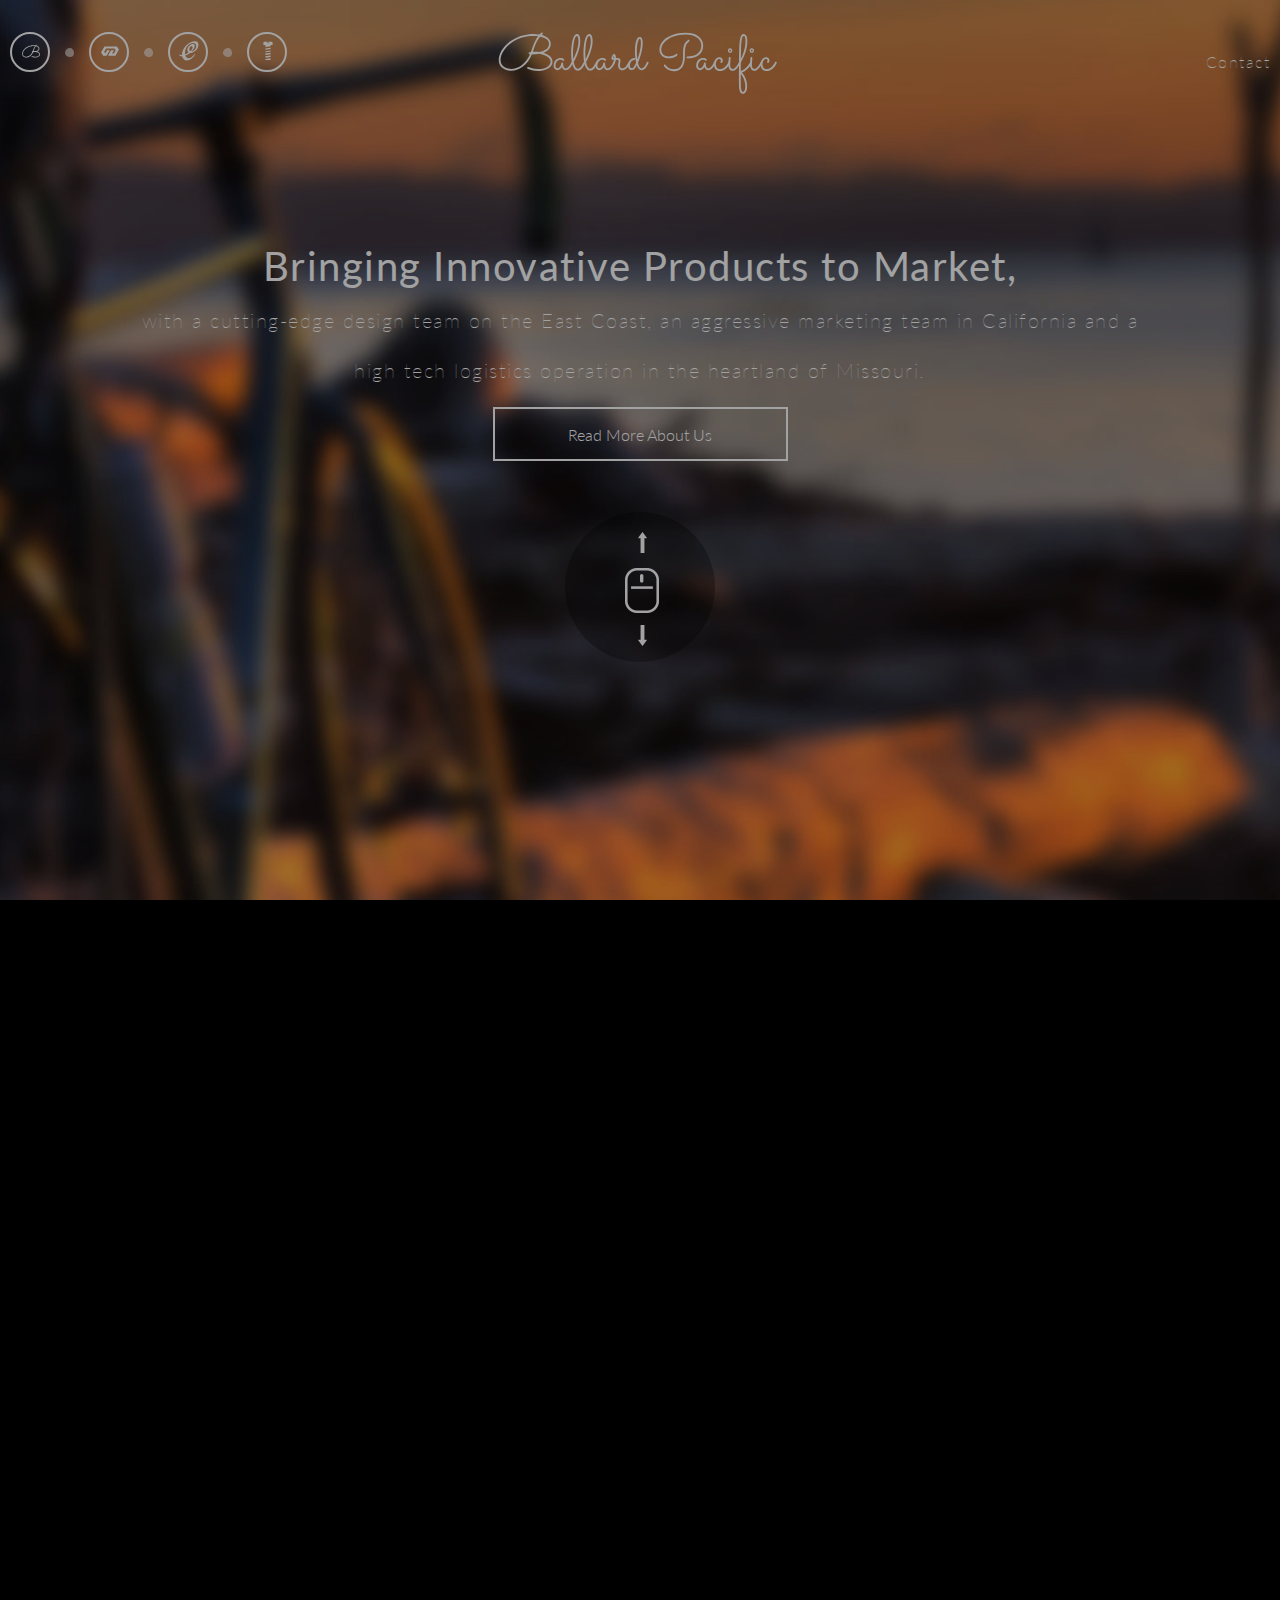
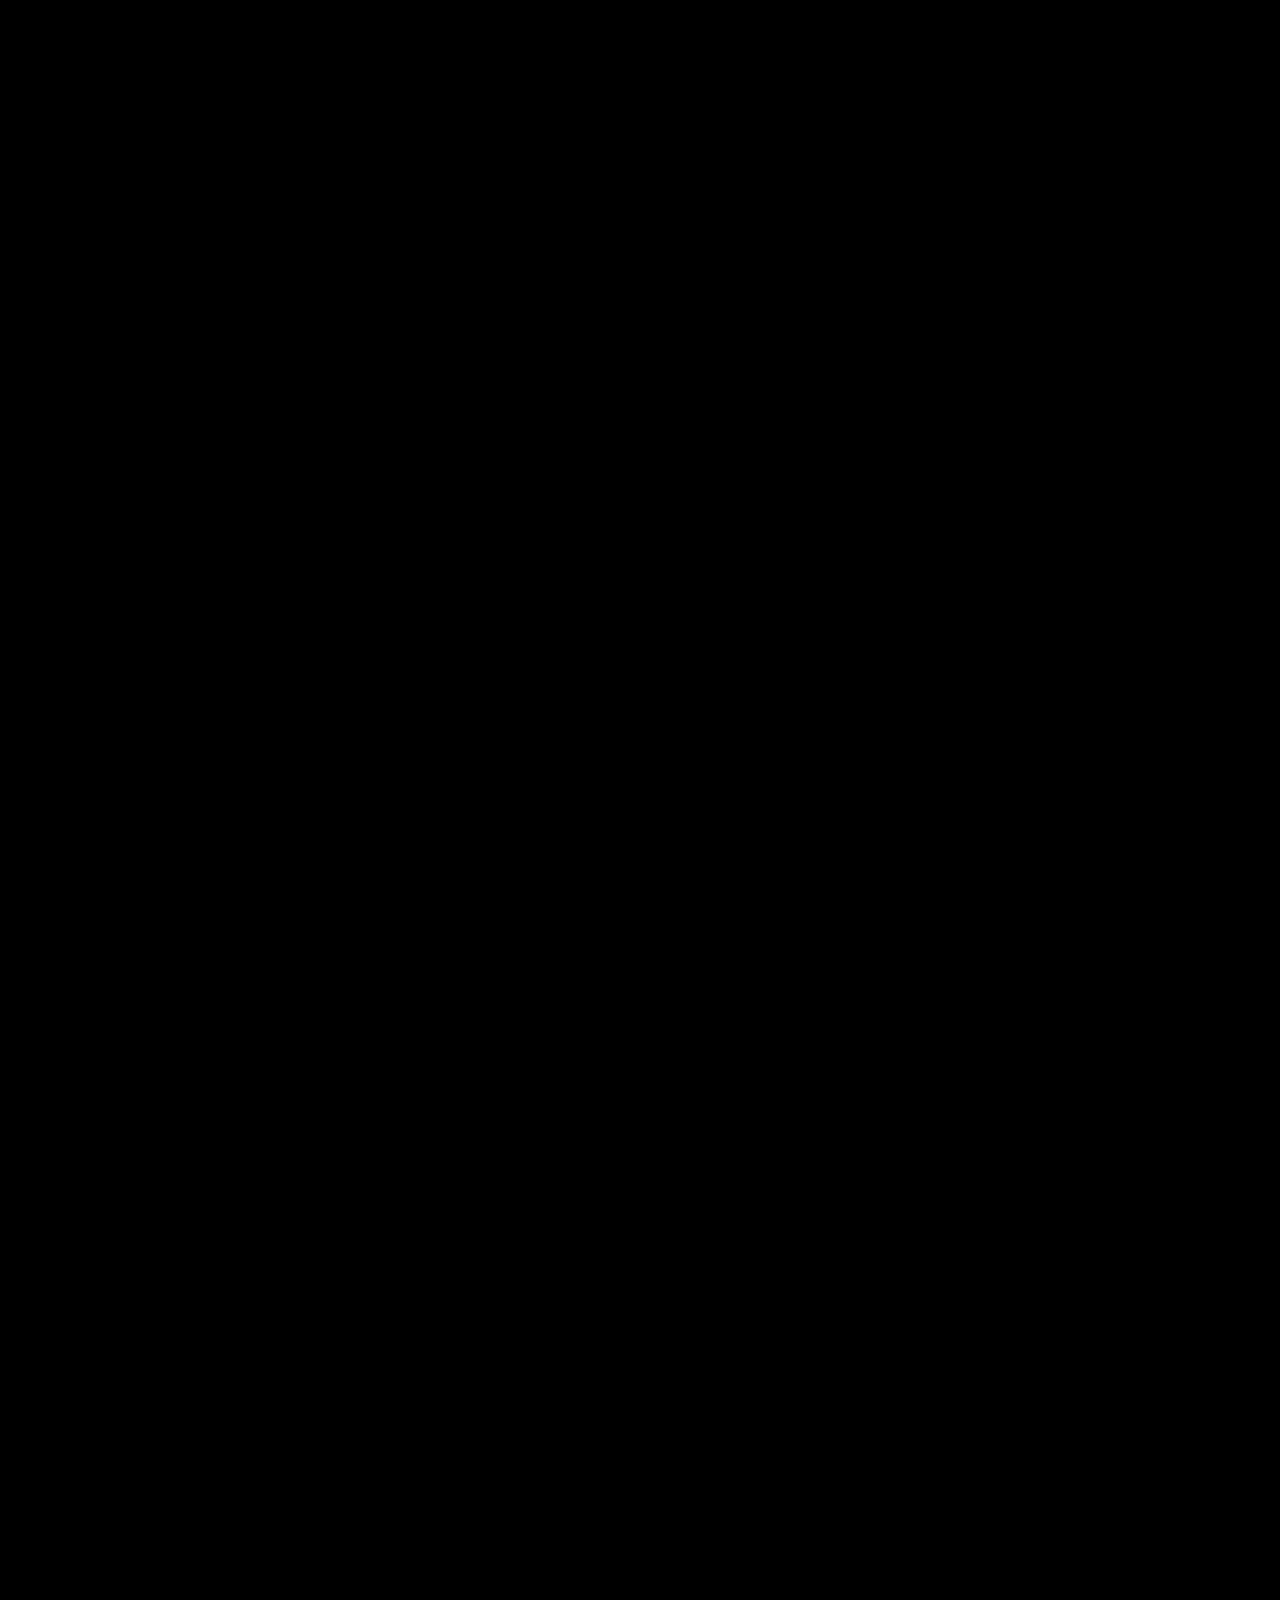
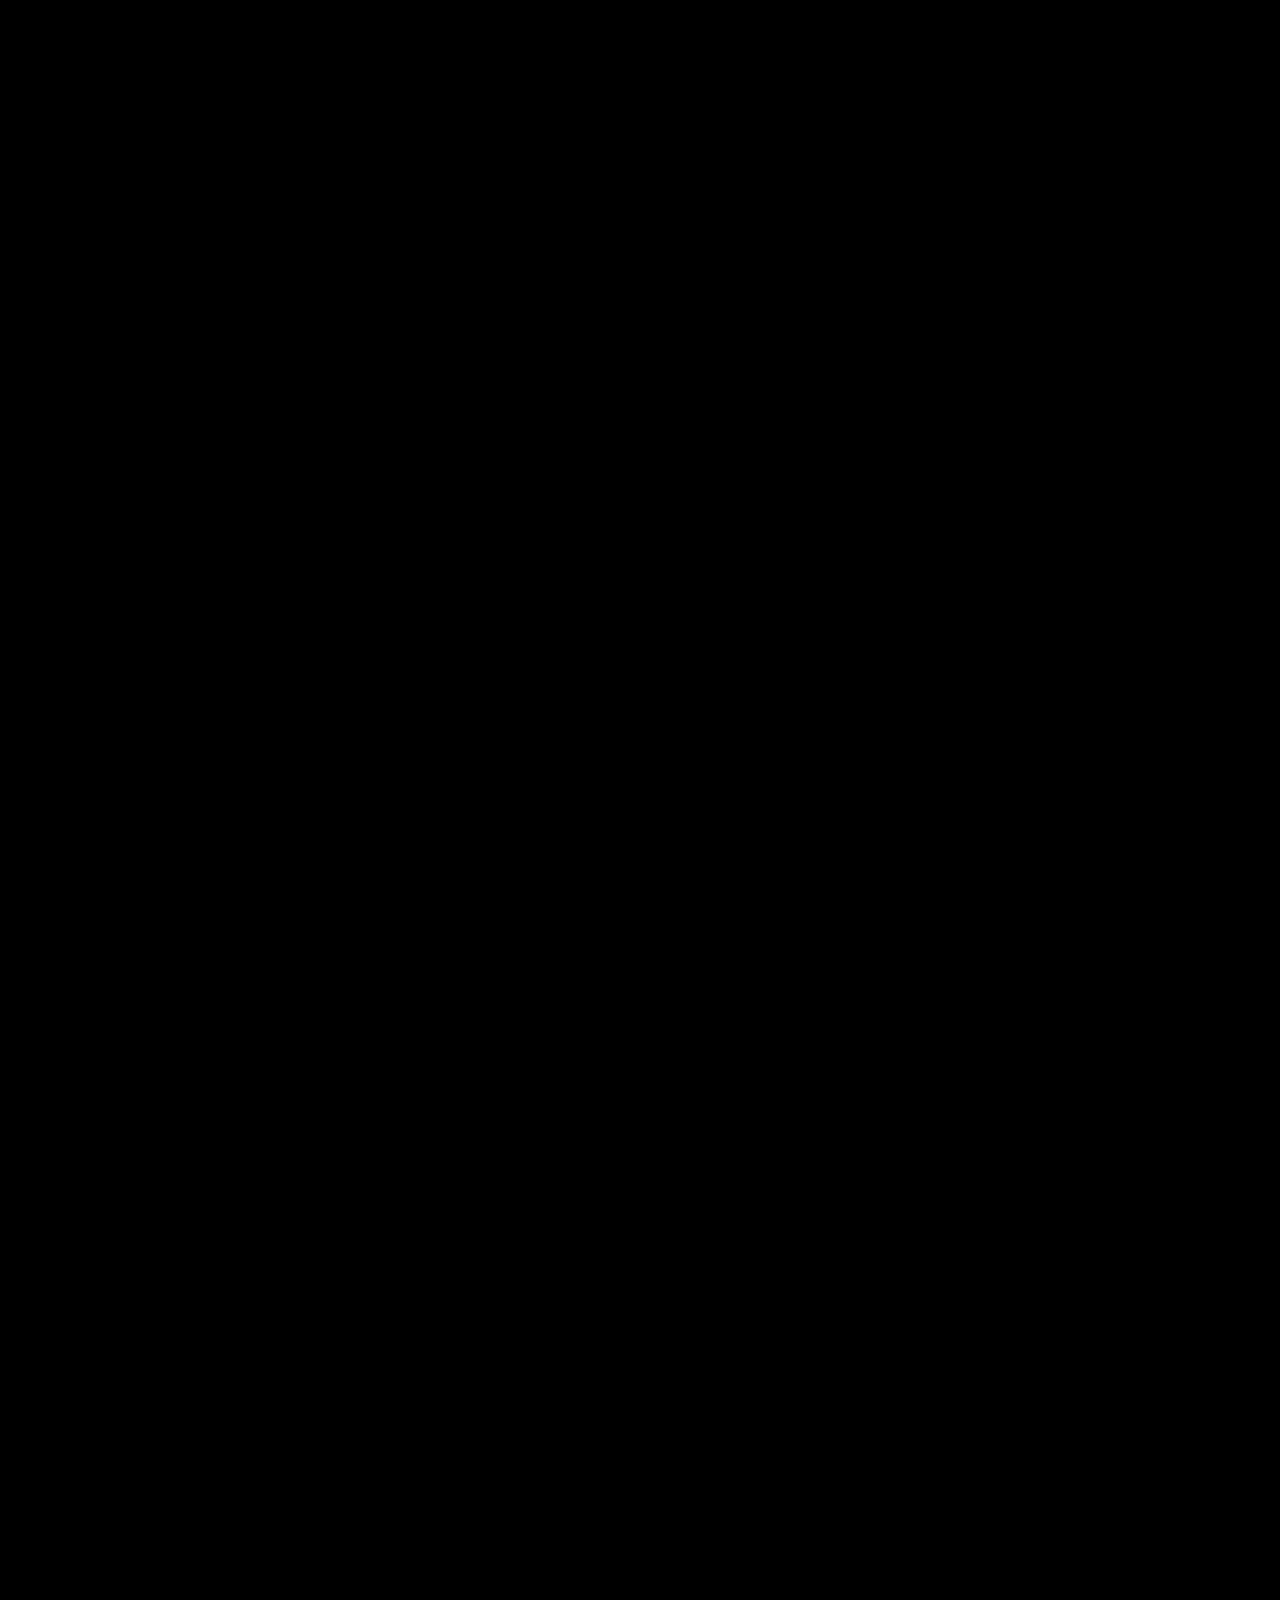
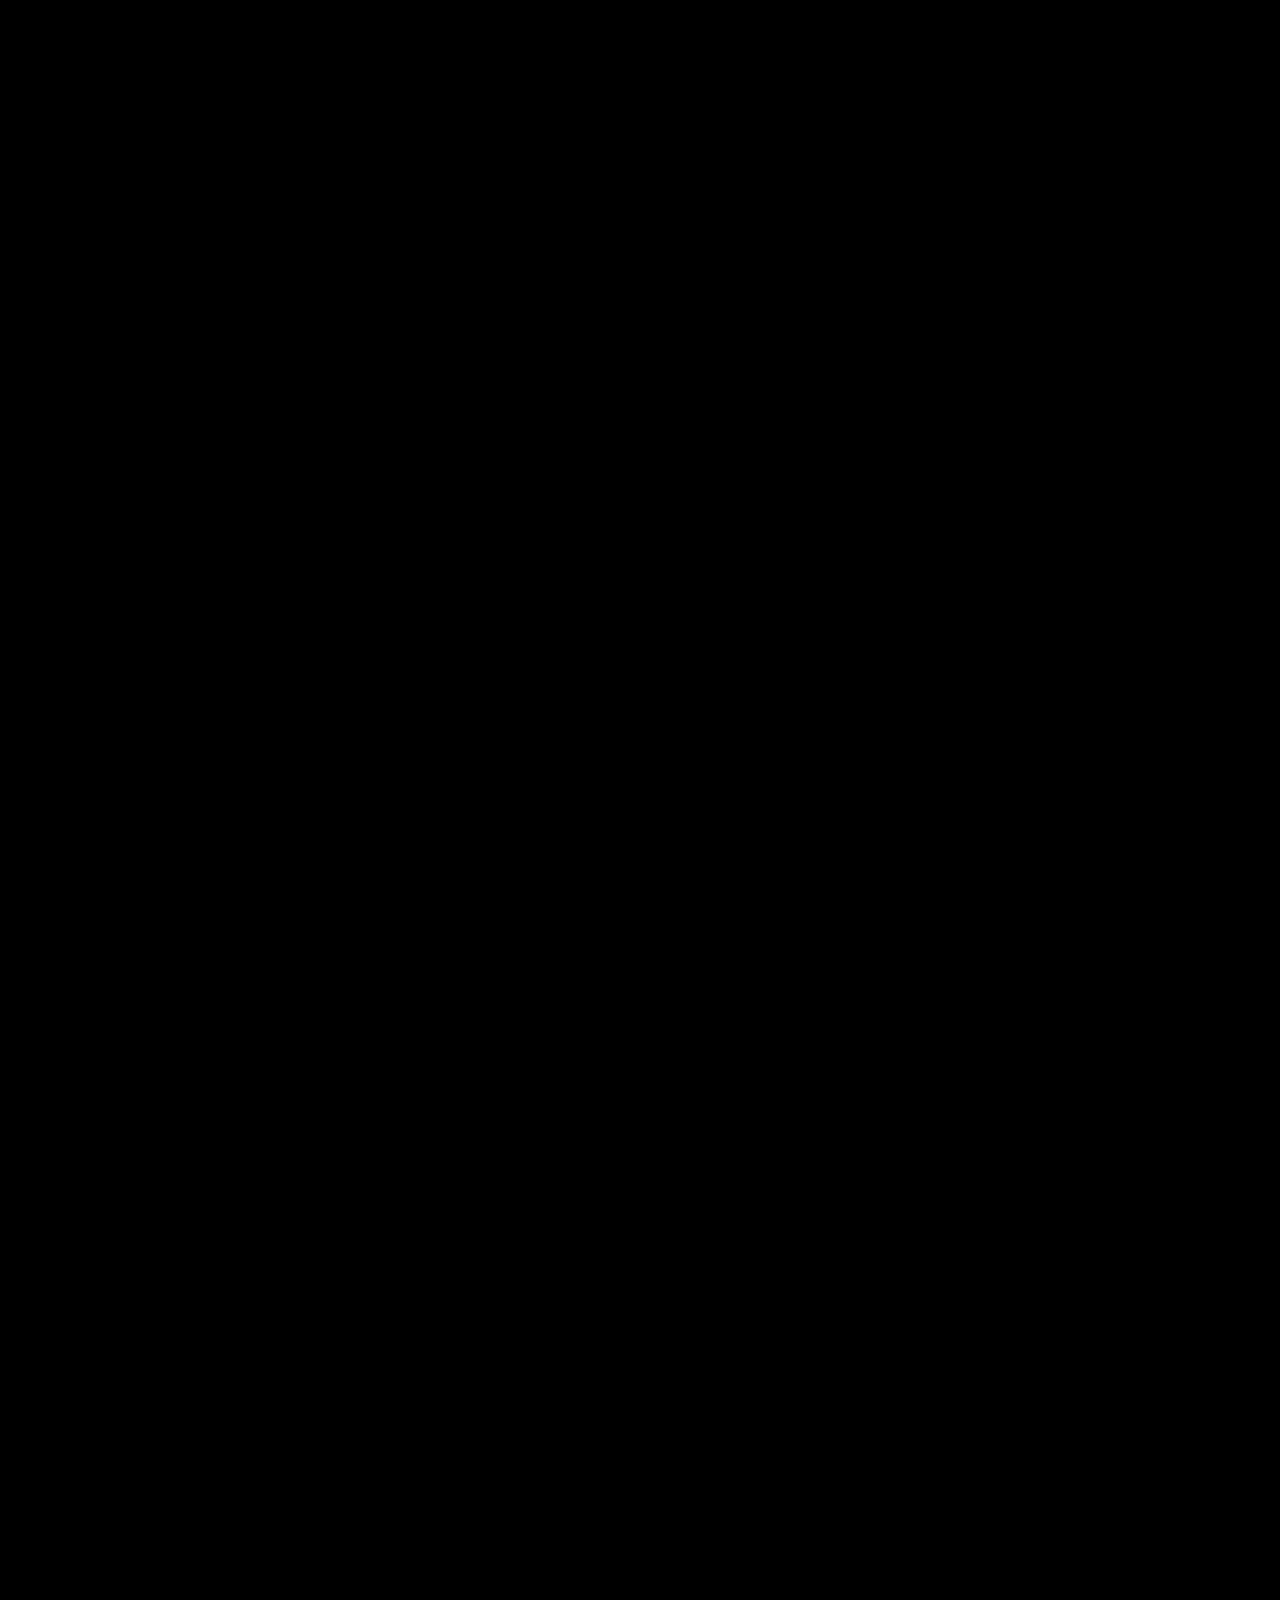
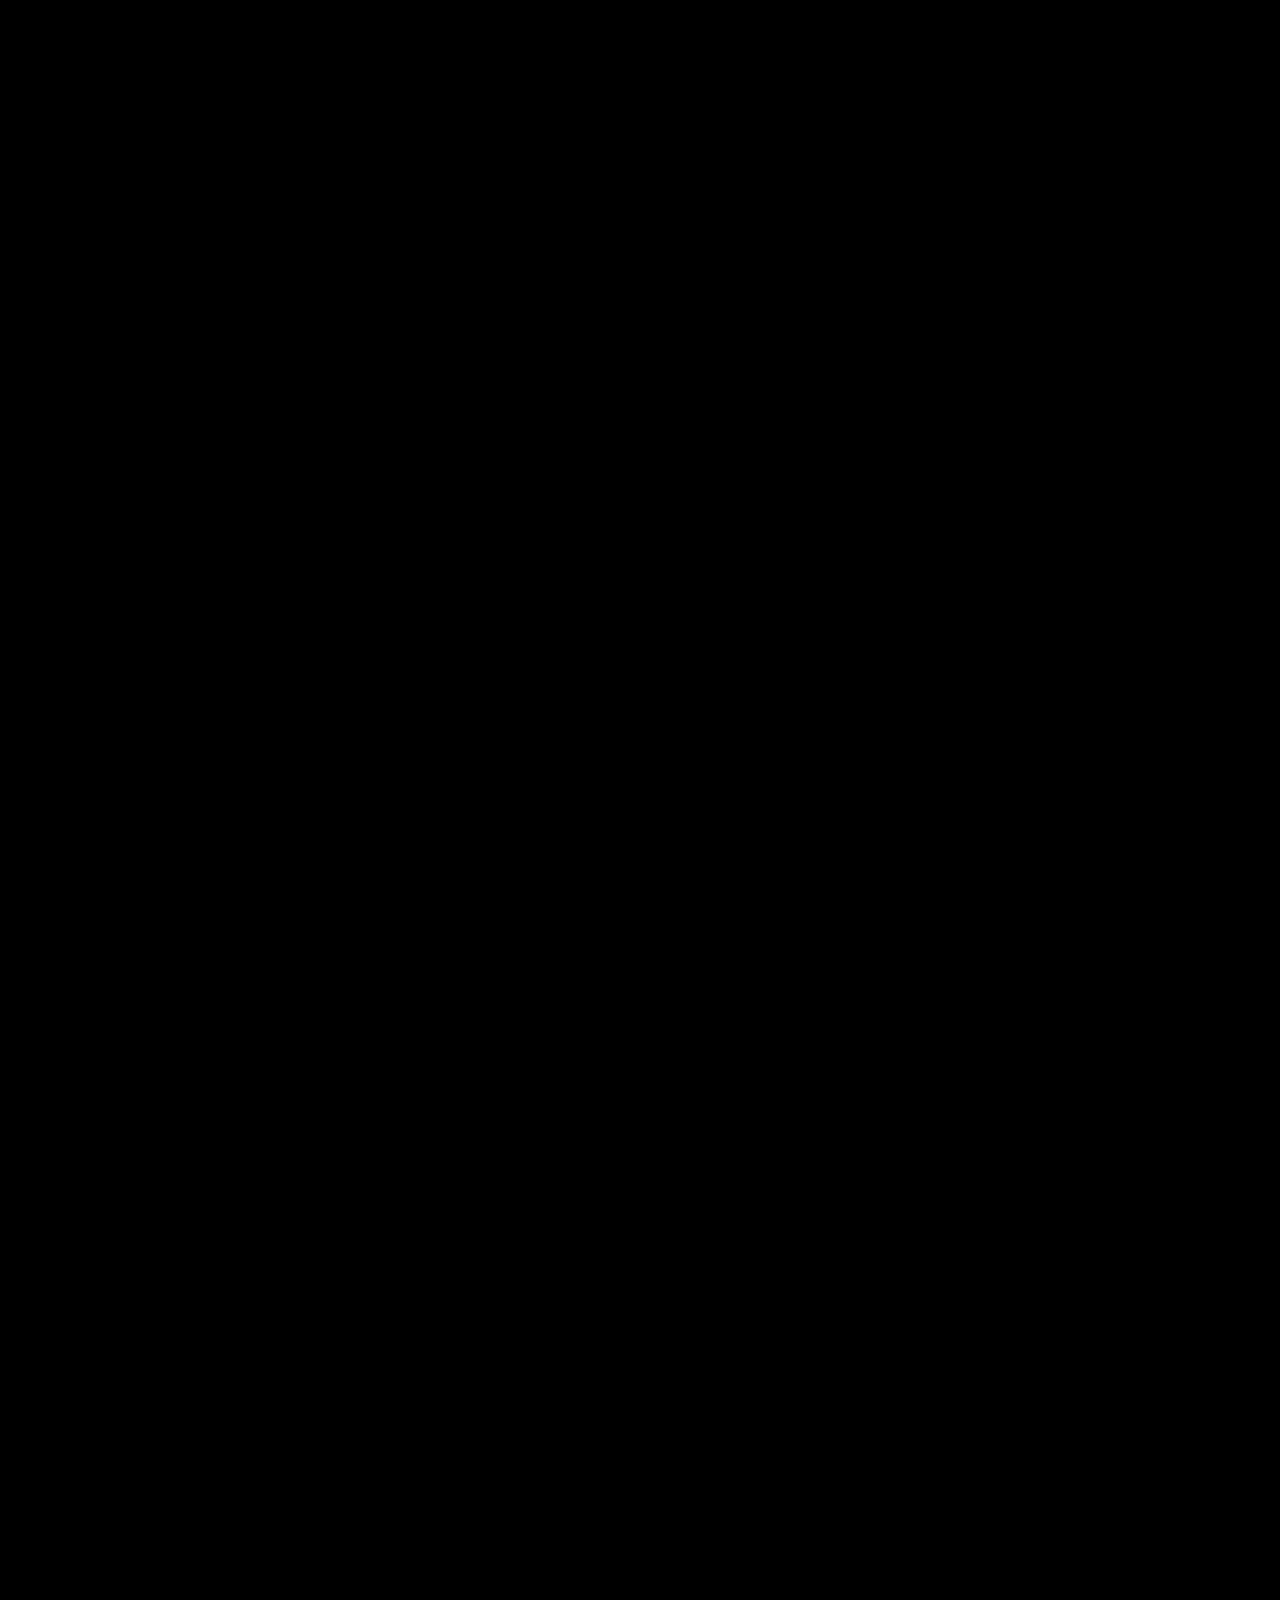
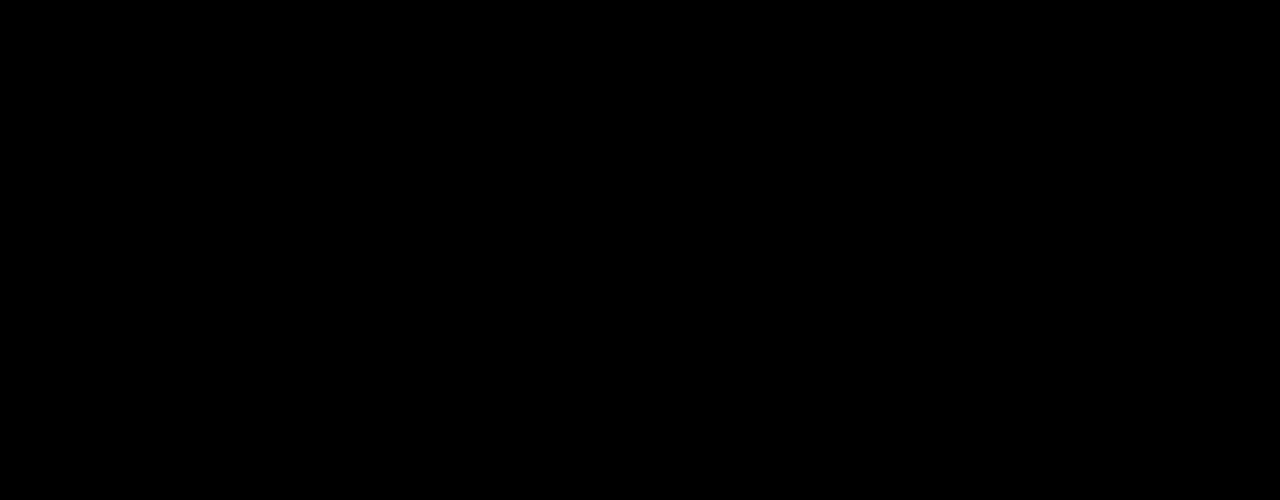
==== commit 66f75e97: "Code Optimization" ====
--- a/index.html
+++ b/index.html
@@ -168,13 +168,13 @@
         </div>
     </section>
     
-    <!-- bike red-->
-    <div class="image bike"
-        data-0="left:30%; opacity:0; display:none;"
-        data-4100="left:30%; opacity:1; display:inline;"
-        data-4300="left:56%; opacity:1; display:inline;">
-        <img class="bikeimg" src="img/bg_redbike.png" alt="bike" />        
-    </div> 
+        <!-- bike red-->
+        <div class="image bike"
+            data-0="left:30%; opacity:0; display:none;"
+            data-4100="left:30%; opacity:1; display:inline;"
+            data-4300="left:56%; opacity:1; display:inline;">
+            <img class="bikeimg" src="img/bg_redbike.png" alt="bike" />        
+        </div> 
 
 
      <!-- SECTION 5-->
@@ -212,114 +212,23 @@
         </div>
     </section>    
     
-    <!-- bike black -->
-    <div class="image bike" style="z-index:200;"
-        data-0="left:30%; opacity:0; display:none;"
-        data-5700="left:30%; opacity:1; display:inline;"
-        data-5900="left:56%; opacity:1; display:inline;">
-        <img class="bikeimg"  src="img/bg_blackbike.png" alt="bike" />      
-    </div>
+        <!-- bike black -->
+        <div class="image bike" style="z-index:200;"
+            data-0="left:30%; opacity:0; display:none;"
+            data-5700="left:30%; opacity:1; display:inline;"
+            data-5900="left:56%; opacity:1; display:inline;">
+            <img class="bikeimg"  src="img/bg_blackbike.png" alt="bike" />      
+        </div>
         
                    
 	</div><!-- end my container --> 
         
-        
-                   
-        
-
-    
-    
-    
-    
-    
+    <!-- BODY JSs -->
     <script src="js/bootstrap.min.js"></script>	 
     <script type="text/javascript" src="js/skrollr.min.js"></script>
     <script type="text/javascript" src="js/skrollr.menu.min.js" type="text/javascript" charset="utf-8"></script>
-
-    
-    <!-- scrollr inicializacion si es desktop-->
- 	<script type="text/javascript">
-		var device = navigator.userAgent
-		if (device.match(/Iphone/i)|| device.match(/Ipod/i)|| device.match(/Android/i)|| device.match(/J2ME/i)|| device.match(/BlackBerry/i)|| device.match(/iPhone|iPad|iPod/i)|| device.match(/Opera Mini/i)|| device.match(/IEMobile/i)|| device.match(/Mobile/i)|| device.match(/Windows Phone/i)|| device.match(/windows mobile/i)|| device.match(/windows ce/i)|| device.match(/webOS/i)|| device.match(/palm/i)|| device.match(/bada/i)|| device.match(/series60/i)|| device.match(/nokia/i)|| device.match(/symbian/i)|| device.match(/HTC/i))
-		 { 
-		 	$(function(){<!-- Si es un mobile, solo activa un desplazamiento suave-->
-
-				 $('a[href*=#]').click(function() {
-			
-				 if (location.pathname.replace(/^\//,'') == this.pathname.replace(/^\//,'')
-					 && location.hostname == this.hostname) {
-			
-						 var $target = $(this.hash);
-			
-						 $target = $target.length && $target || $('[name=' + this.hash.slice(1) +']');
-			
-						 if ($target.length) {
-			
-							 var targetOffset = $target.offset().top;
-			
-							 $('html,body').animate({scrollTop: targetOffset}, 1000);
-			
-							 return false;
-			
-						}
-			
-				   }
-			
-			   });
-			
-			});
-		 
-		
-		}
-		else
-		{	<!-- Si es desktop, activa skrollr con todas sus funciones-->
-			setTimeout(function() {
-				var s = skrollr.init();
-				
-				skrollr.menu.init(s, {
-				animate: true,
-				duration: 1000,
-				easing: 'sqrt'
-				})
-				
-			}, 500);
-			
-		}
-		
-		
-
-		
-		
-			
-	</script>
-    
-	<!-- Preloader -->
-	<script type="text/javascript">
-        //<![CDATA[
-            $(window).load(function() { // makes sure the whole site is loaded
-                $('#status').fadeOut(); // will first fade out the loading animation
-                $('#preloader').delay(350).fadeOut('slow'); // will fade out the white DIV that covers the website.
-                $('body').delay(350).css({'overflow':'visible'});
-            })
-        //]]>
-    </script>
-    
-    
-    <!-- toggle bar -->
-	<script type="text/javascript">
-        $(document).ready(function () {
-		  $('[data-toggle="offcanvas"]').click(function () {
-			$('.row-offcanvas').toggleClass('active')
-		  });
-		});
-    </script> 
-    
-    
-    
-    
-    
-    
-    
+    <script type="text/javascript" src="js/ballard.js"></script>
+
     
 </body>
 </html>
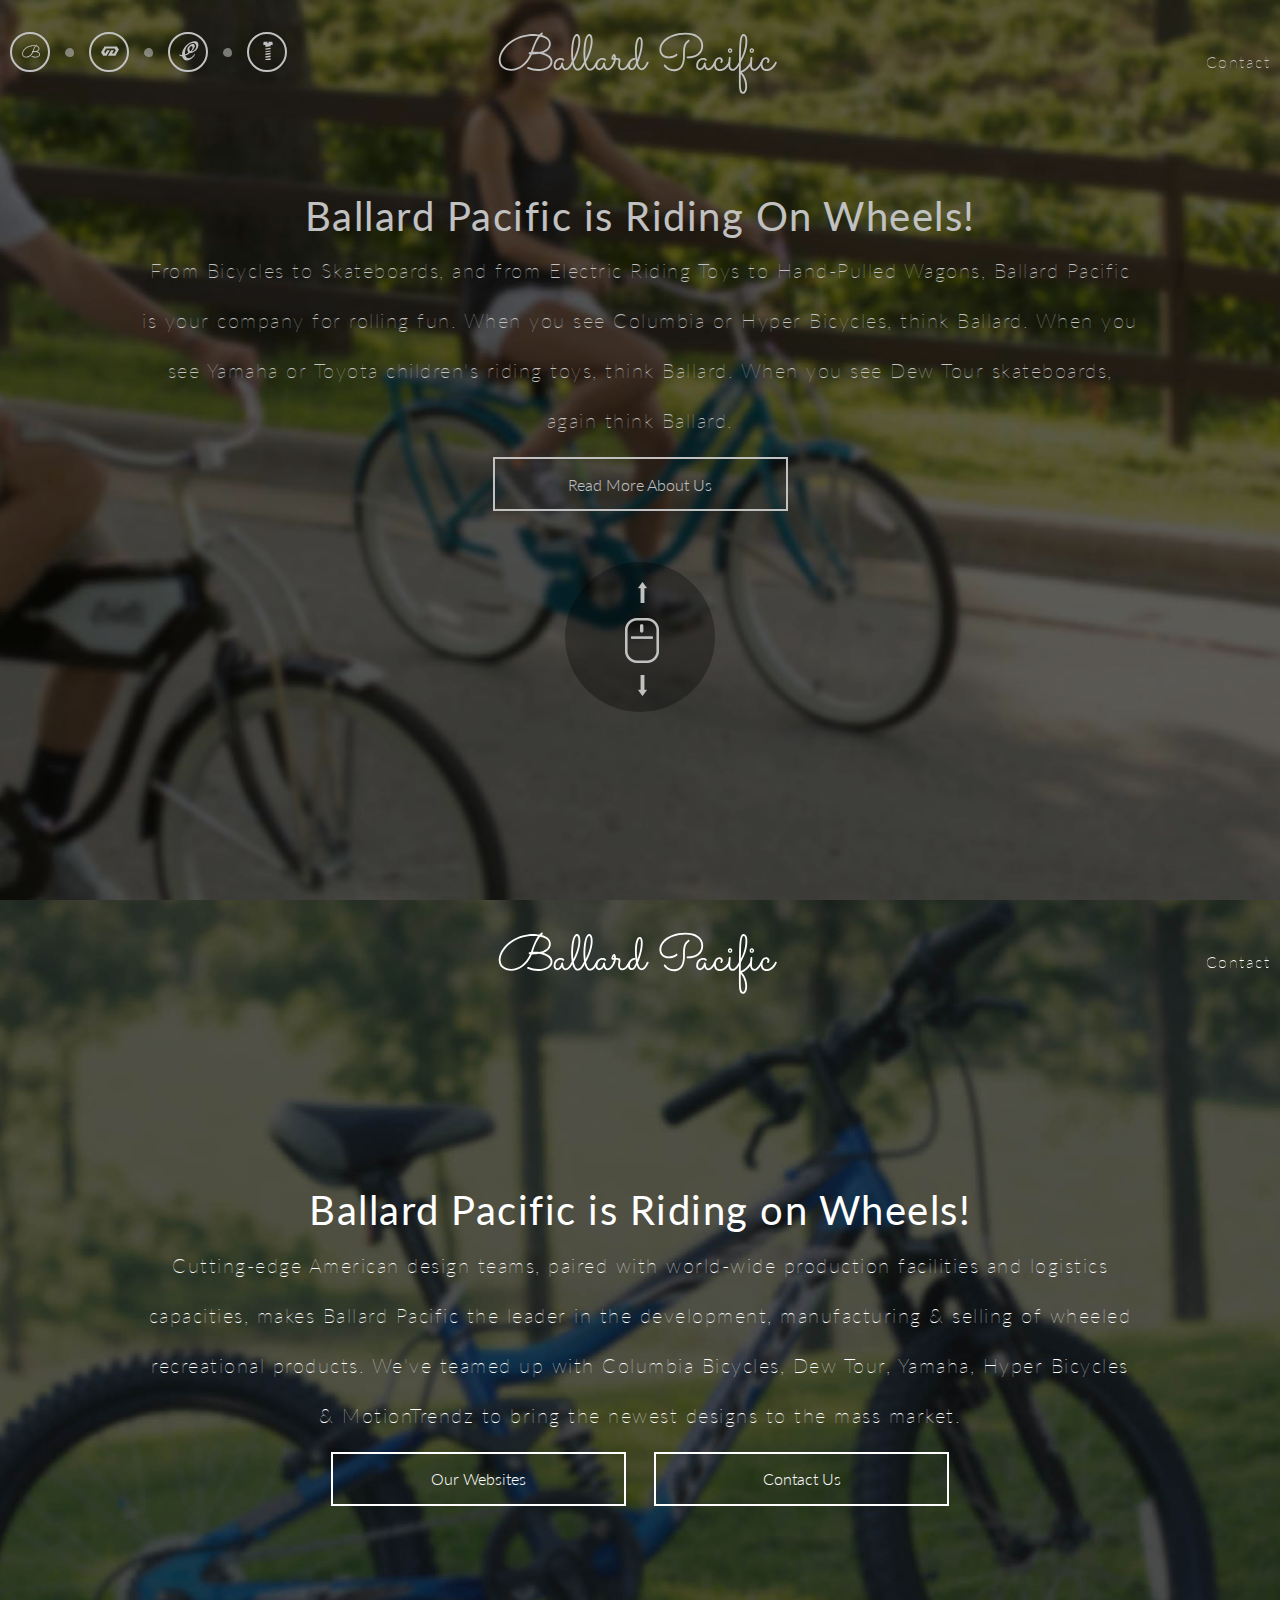
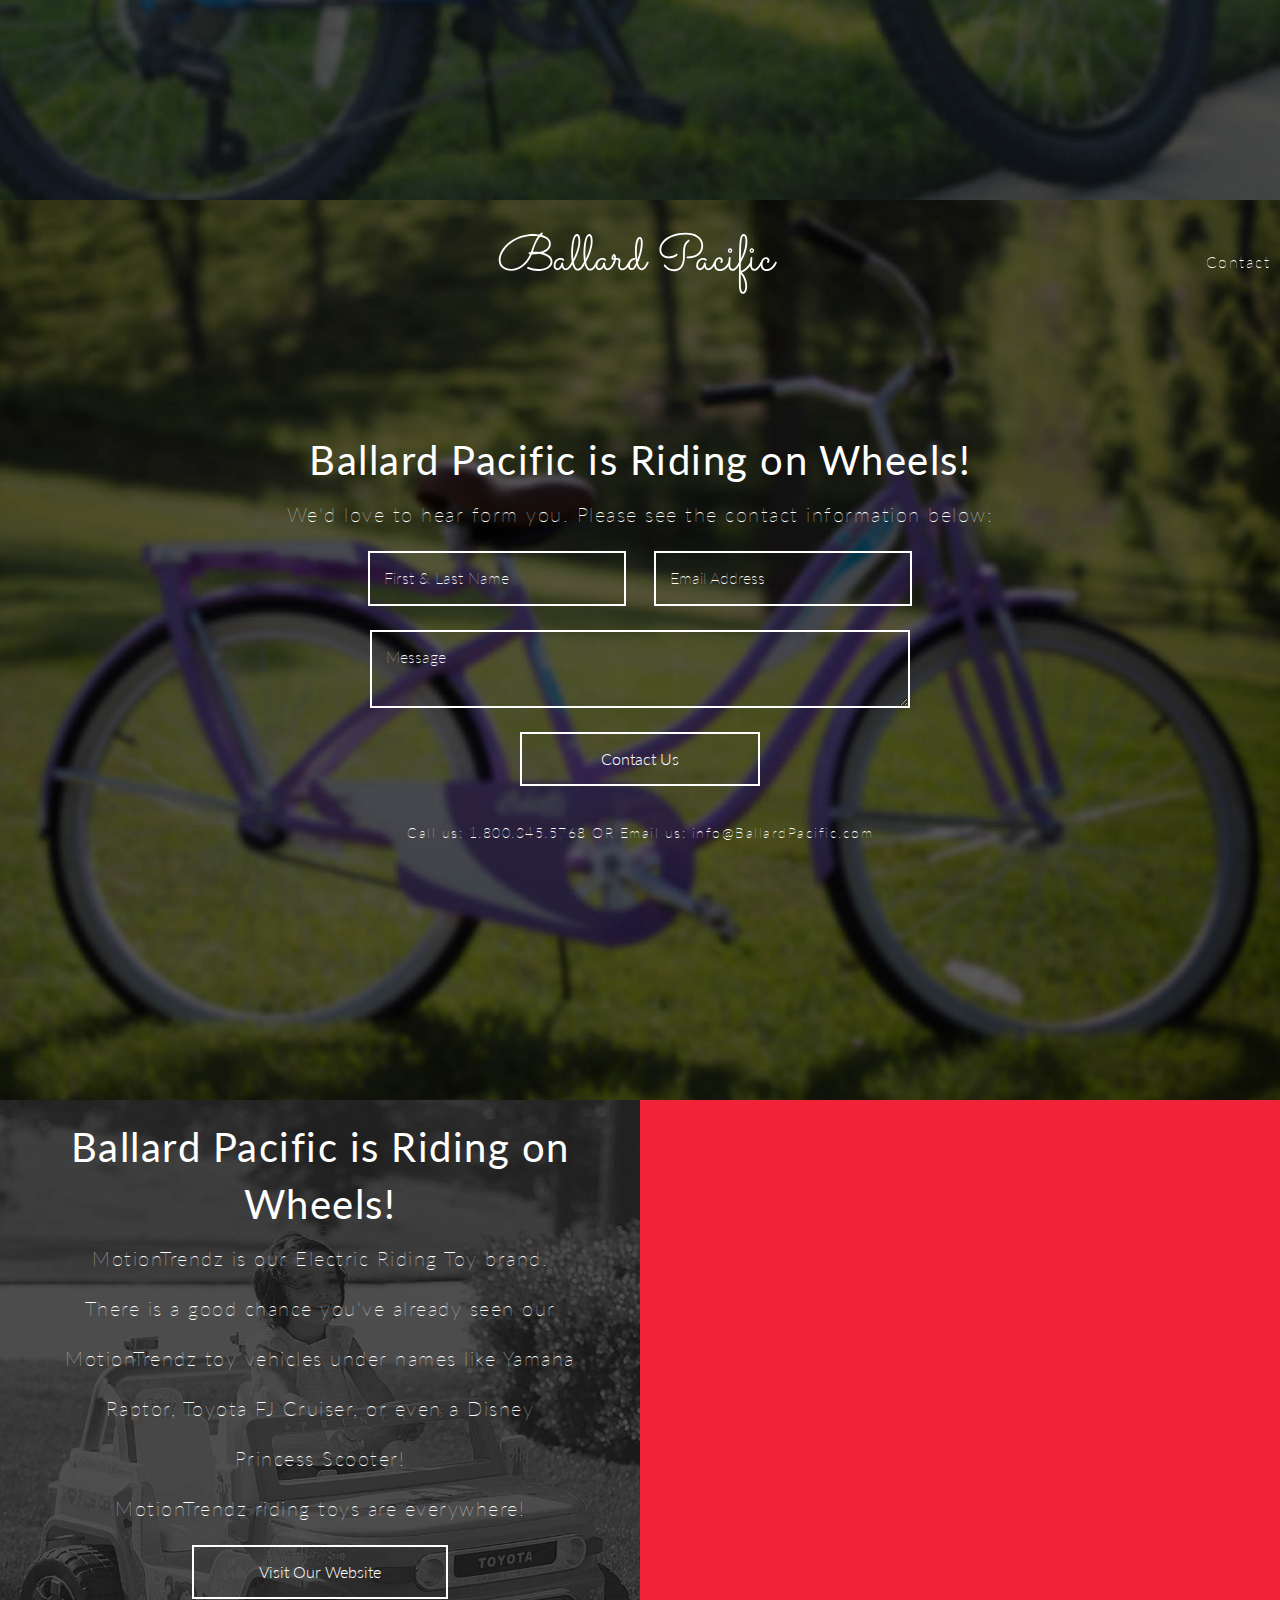
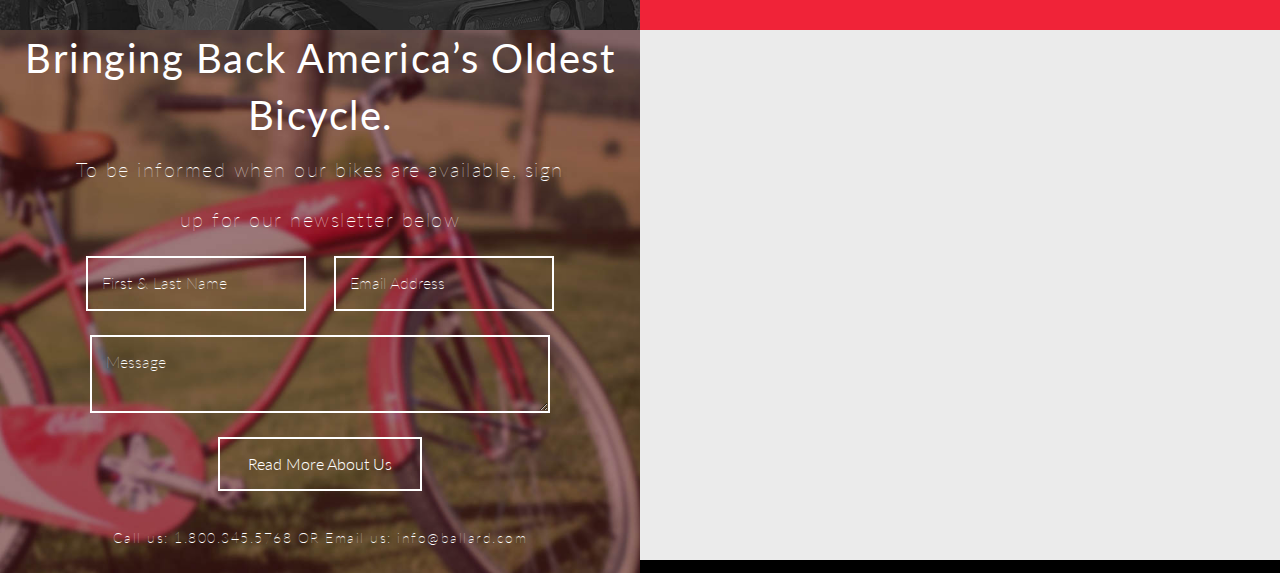
==== commit 276c2fc6: "Ballard Changes" ====
--- a/index.html
+++ b/index.html
@@ -77,8 +77,8 @@
         </div>
     
         <div class="section1">
-            <p class="simple_title ">Bringing Innovative Products to Market,</p>
-            <p class="simple_text ">with a cutting-edge design team on the East Coast, an aggressive marketing team in California and a high tech logistics operation in the heartland of Missouri.</p>
+            <p class="simple_title">Ballard Pacific is Riding On Wheels!</p>
+            <p class="simple_text">From Bicycles to Skateboards, and from Electric Riding Toys to Hand-Pulled Wagons, Ballard Pacific is your company for rolling fun. When you see Columbia or Hyper Bicycles, think Ballard. When you see Yamaha or Toyota children's riding toys, think Ballard. When you see Dew Tour skateboards, again think Ballard.</p>
             <div class="btdiv"> <button type="button" class="btn btn-default btn-lg ">Read More About Us</button></div>
             <div class="mousecircle visible-lg visible-md"><img src="img/mousescroll.png" alt=""/></div>
         </div>
@@ -99,9 +99,8 @@
     
     
         <div class="section2">
-            <p class="simple_title ">We Love Bringing Innovation</p>
-            <p class="simple_text ">with a cutting-edge design team on the East Coast, an aggressive marketing team in California and a high tech logistics operation in the heartland of Missouri. with a cutting-edge design team on the East Coast, an aggressive marketing team in California and a high tech logistics operation in the 
-heartland of Missouri.</p>
+            <p class="simple_title ">Ballard Pacific is Riding on Wheels!</p>
+            <p class="simple_text ">Cutting-edge American design teams, paired with world-wide production facilities and logistics capacities, makes Ballard Pacific the leader in the development, manufacturing & selling of wheeled recreational products.  We've teamed up with Columbia Bicycles, Dew Tour, Yamaha, Hyper Bicycles & MotionTrendz to bring the newest designs to the mass market.</p>
             <div class="btdiv">
                 <button type="button" class="btn btn-default btn-lg ">Our Websites</button>
                 <button type="button" class="btn btn-default btn-lg ">Contact Us</button>
@@ -122,14 +121,15 @@
         </div>
         
         <div class="section3">
-            <p class="simple_title ">Have a Question? We’d Love to Help.</p>
+            <p class="simple_title ">Ballard Pacific is Riding on Wheels!</p>
+            <p class="simple_text ">We'd love to hear form you.  Please see the contact information below:</p>
             <form class="myform" action="" method="">
                 <input name="name" class="txt_input" type="text" placeholder="First & Last Name" id="name" />
                 <input name="email" class="txt_input" type="text" placeholder="Email Address" id="email" />
                 <textarea name="message" class="txt_inputarea" placeholder="Message" id="message"></textarea>
                 <div class="form_button">
                 <button type="button" class="btn btn-default btn-lg">Contact Us</button>
-                <p class="simple_text_small">Call us: 1.800.345.5768 OR Email us: info@ballard.com</p>
+                <p class="simple_text_small">Call us: 1.800.345.5768 OR Email us: info@BallardPacific.com</p>
                 </div>
             </form>
         </div>
@@ -148,10 +148,9 @@
                 <div class="pull-right"><img class="logomotion pull-right" src="img/logo_motion.png" /></div>
             </div> 
             <div class="section_left">
-                <p class="simple_title ">Bringing Innovative </p>
-                <p class="simple_text ">with a cutting-edge design team on the East Coast, an 
-        aggressive marketing team in California and a high tech logistics 
-        operation in the heartland of Missouri.</p>
+                <p class="simple_title ">Ballard Pacific is Riding on Wheels!</p>
+                <p class="simple_text ">MotionTrendz is our Electric Riding Toy brand.  There is a good chance you've already seen our MotionTrendz toy vehicles under names like Yamaha Raptor, Toyota FJ Cruiser, or even a Disney Princess Scooter!</p>
+                <p class="simple_text ">MotionTrendz riding toys are everywhere!</p>
                 <div class="btdiv"> <button type="button" class="btn btn-default btn-lg ">Visit Our Website</button></div>
             </div>
         </div> 
--- a/css/styles.css
+++ b/css/styles.css
@@ -359,6 +359,11 @@
 	
 }
 
+#img_partservice_left .section_left .myform .txt_input{
+	width: 100%;
+	margin-left: 0px;
+}
+
 
 .myclose{
 	width: 100%;
@@ -412,6 +417,10 @@
 	margin: auto;
 	text-align: center;
 	max-width: 1000px;
+}
+
+#simple_text_line{
+	margin-top:3%;
 }
 
 
@@ -620,7 +629,7 @@
 
 
 
-/* RowOffCanvas Toggle nav */
+/* RowOffCanvas Off Canvas */
 
 .row-offcanvas {
 	position: relative;
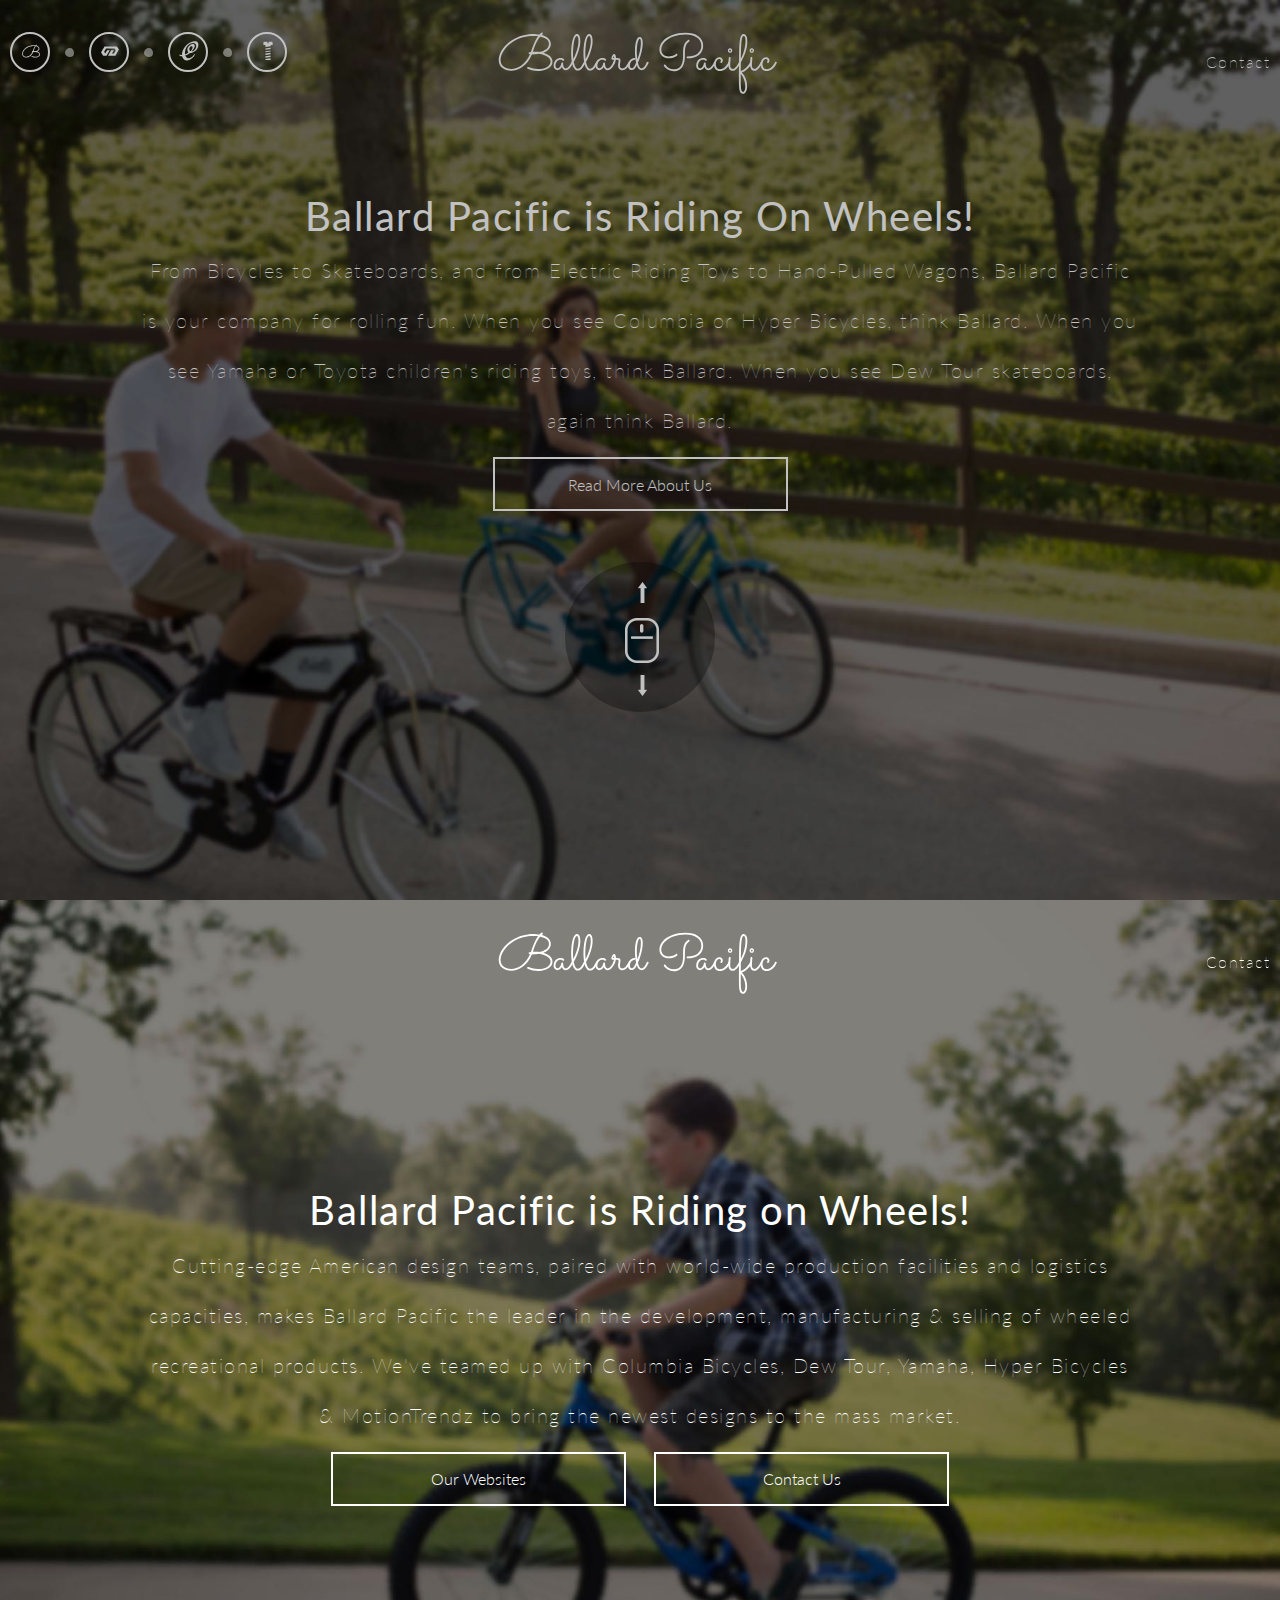
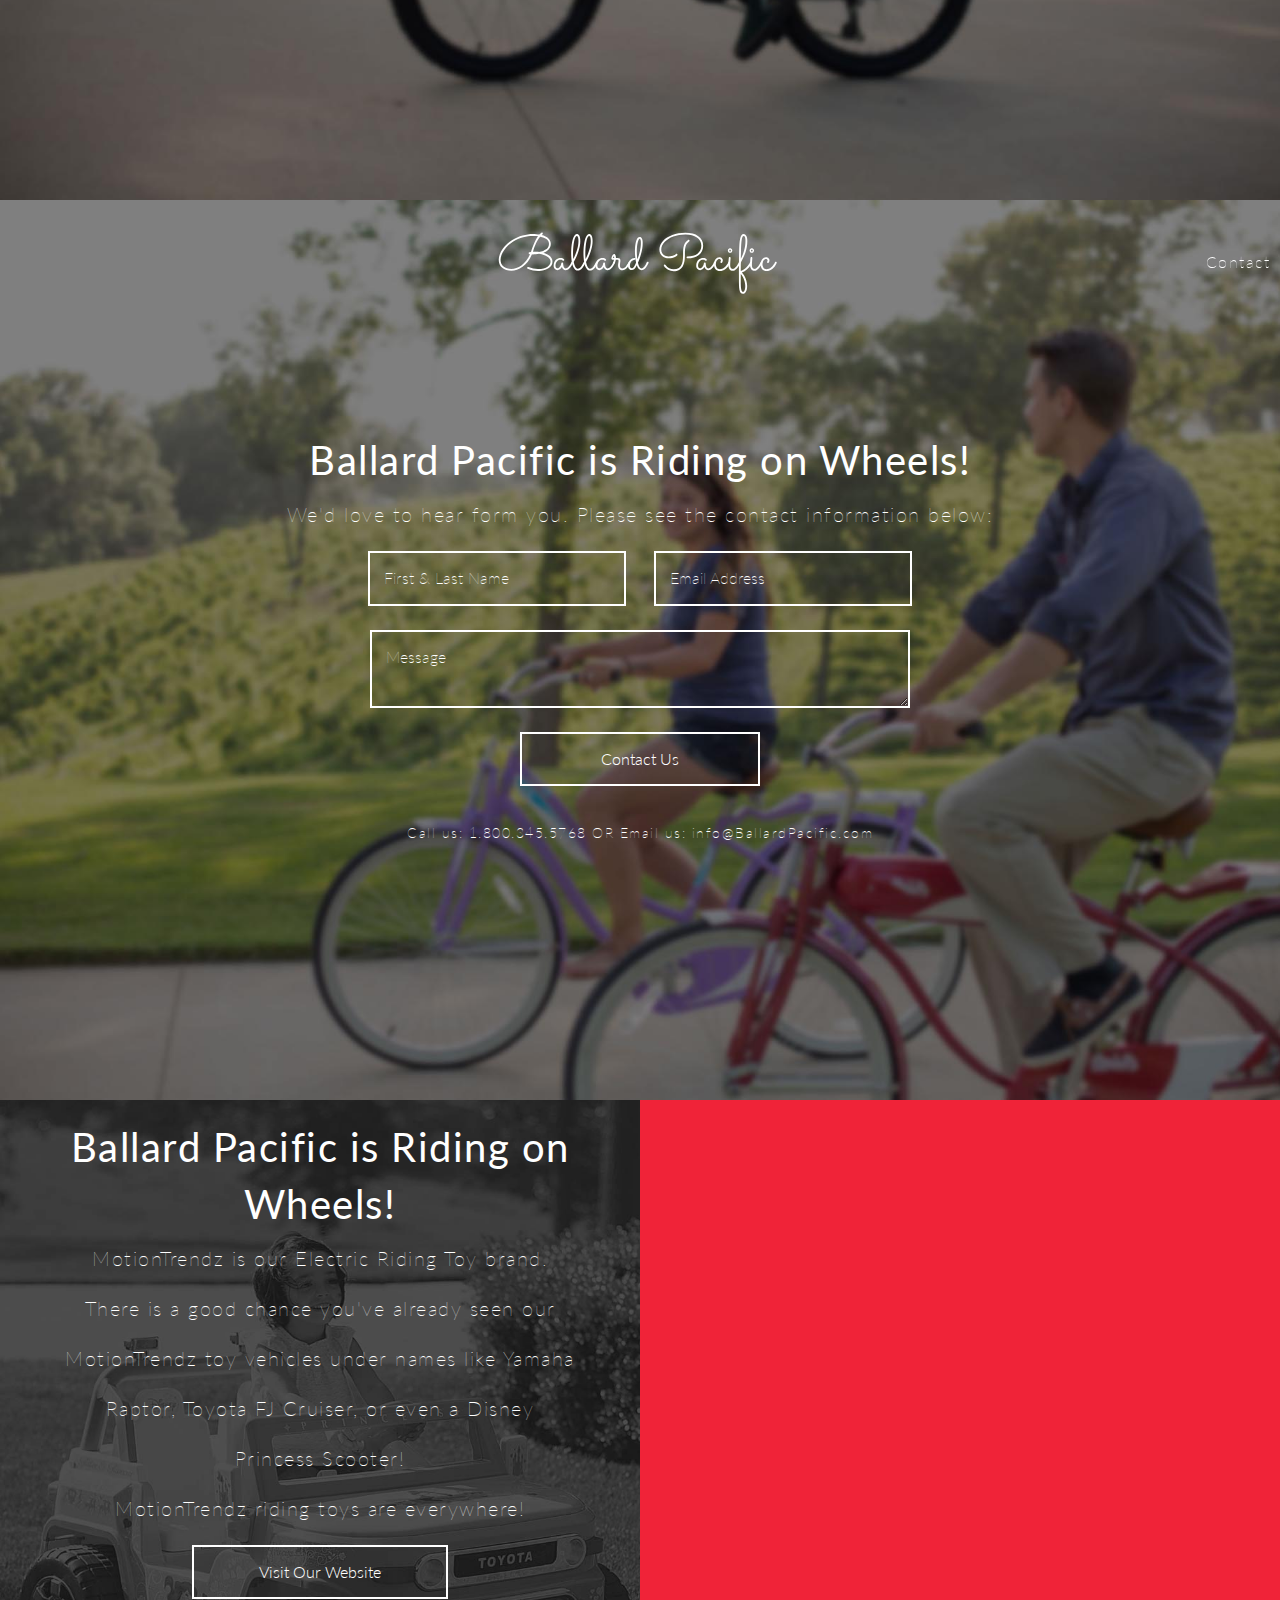
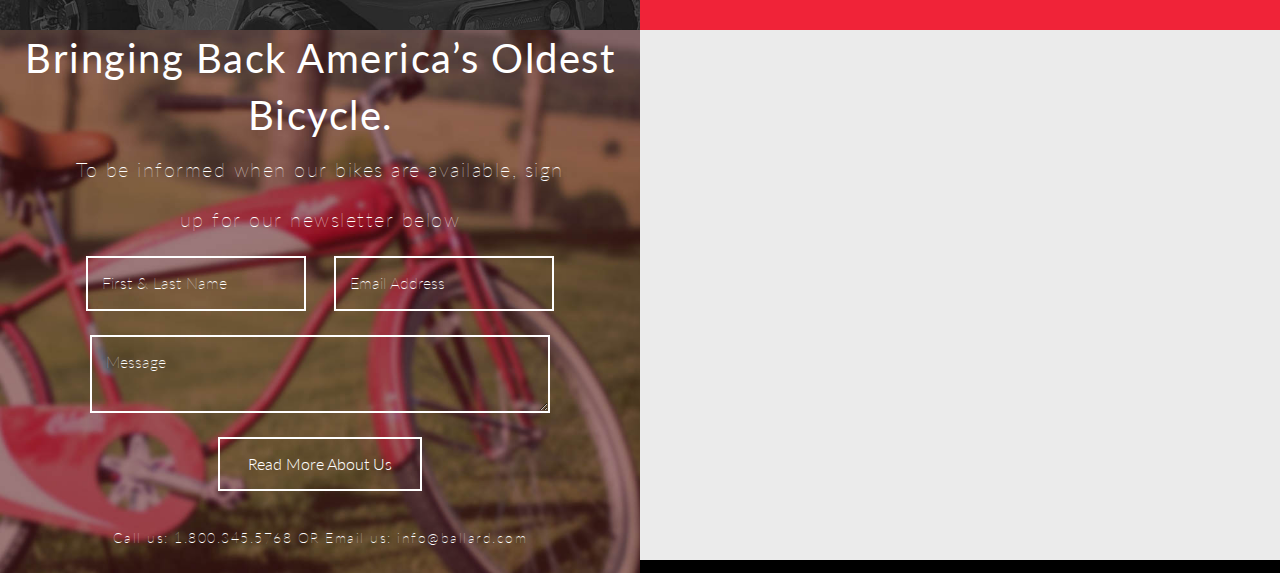
==== commit 4dc3e813: "Red Bike fixed" ====
--- a/index.html
+++ b/index.html
@@ -168,11 +168,11 @@
     </section>
     
         <!-- bike red-->
-        <div class="image bike"
+        <div class="image bike" style="top: 33%;"
             data-0="left:30%; opacity:0; display:none;"
             data-4100="left:30%; opacity:1; display:inline;"
-            data-4300="left:56%; opacity:1; display:inline;">
-            <img class="bikeimg" src="img/bg_redbike.png" alt="bike" />        
+            data-4300="left:66%; opacity:1; display:inline;">
+            <img class="" src="img/bg_redbike.png" alt="bike" />        
         </div> 
 
 
@@ -216,7 +216,7 @@
             data-0="left:30%; opacity:0; display:none;"
             data-5700="left:30%; opacity:1; display:inline;"
             data-5900="left:56%; opacity:1; display:inline;">
-            <img class="bikeimg"  src="img/bg_blackbike.png" alt="bike" />      
+            <img class=""  src="img/bg_blackbike.png" alt="bike" />      
         </div>
         
                    
